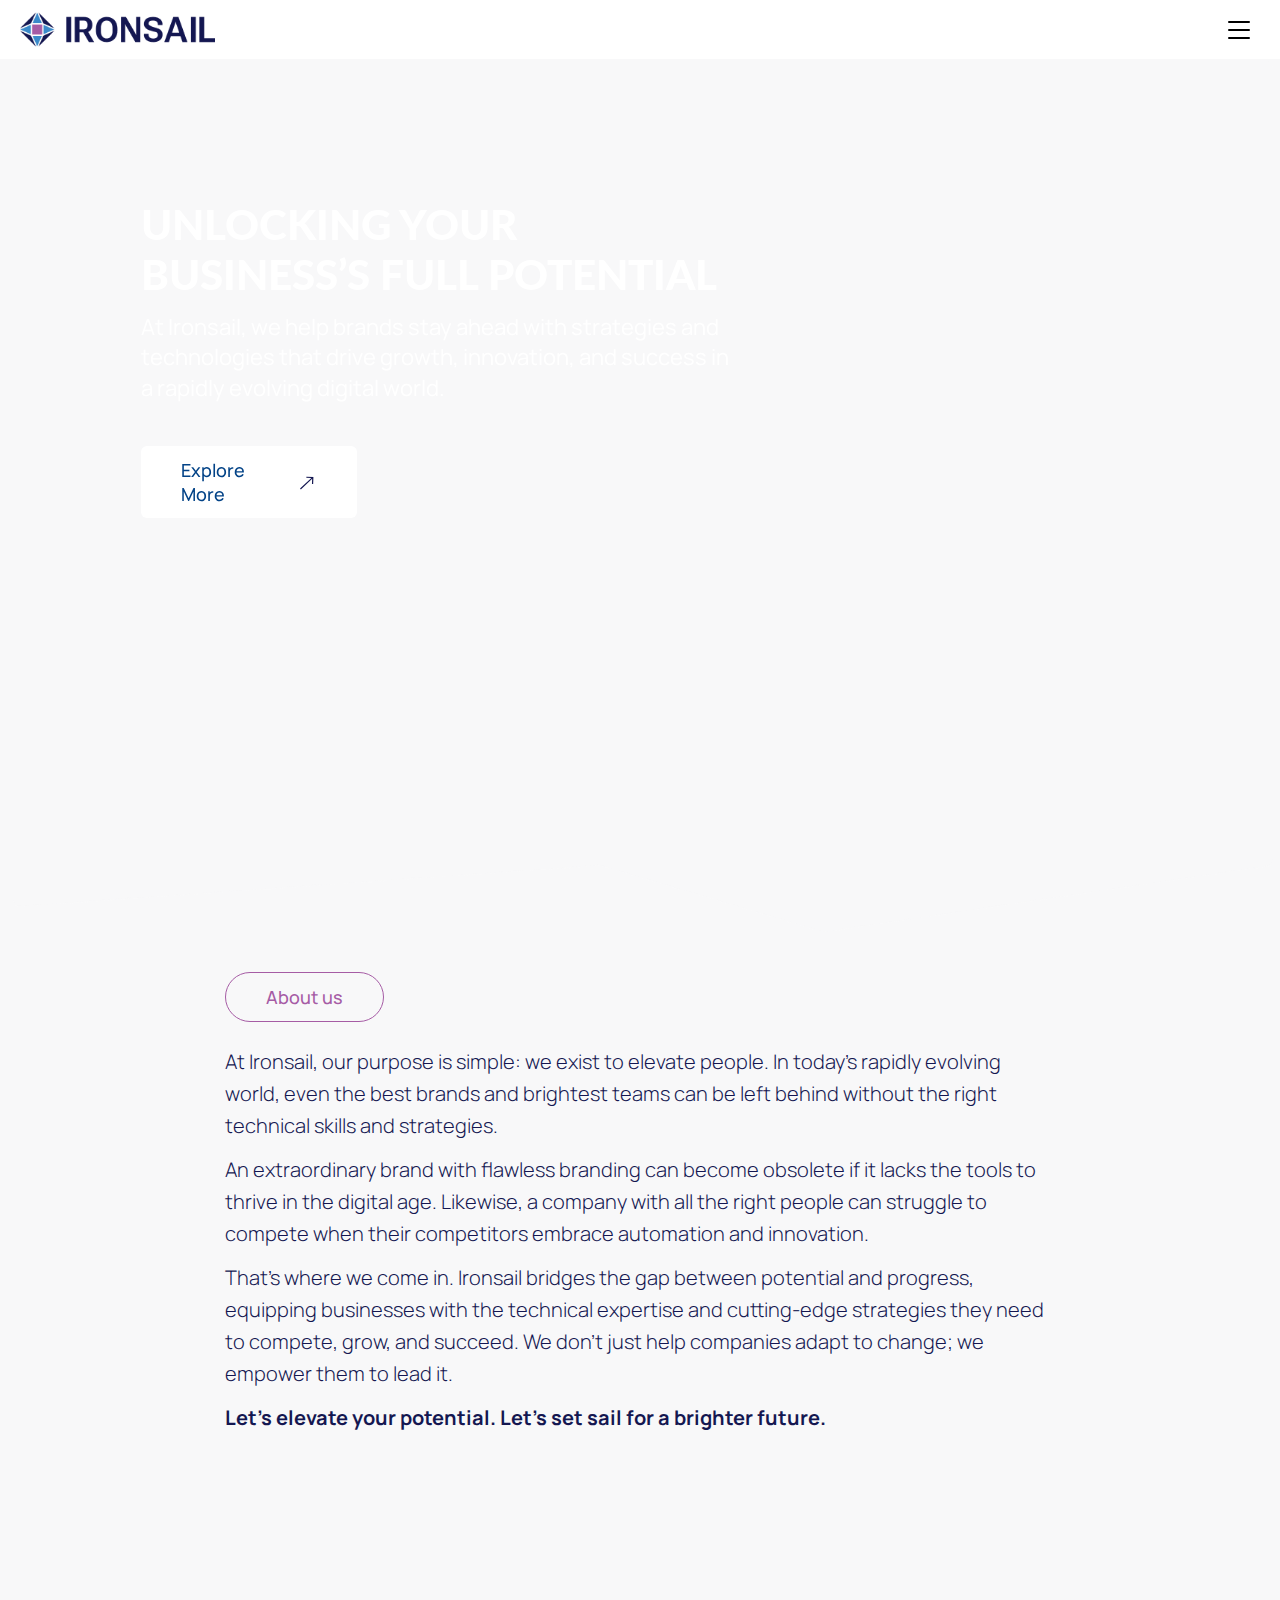
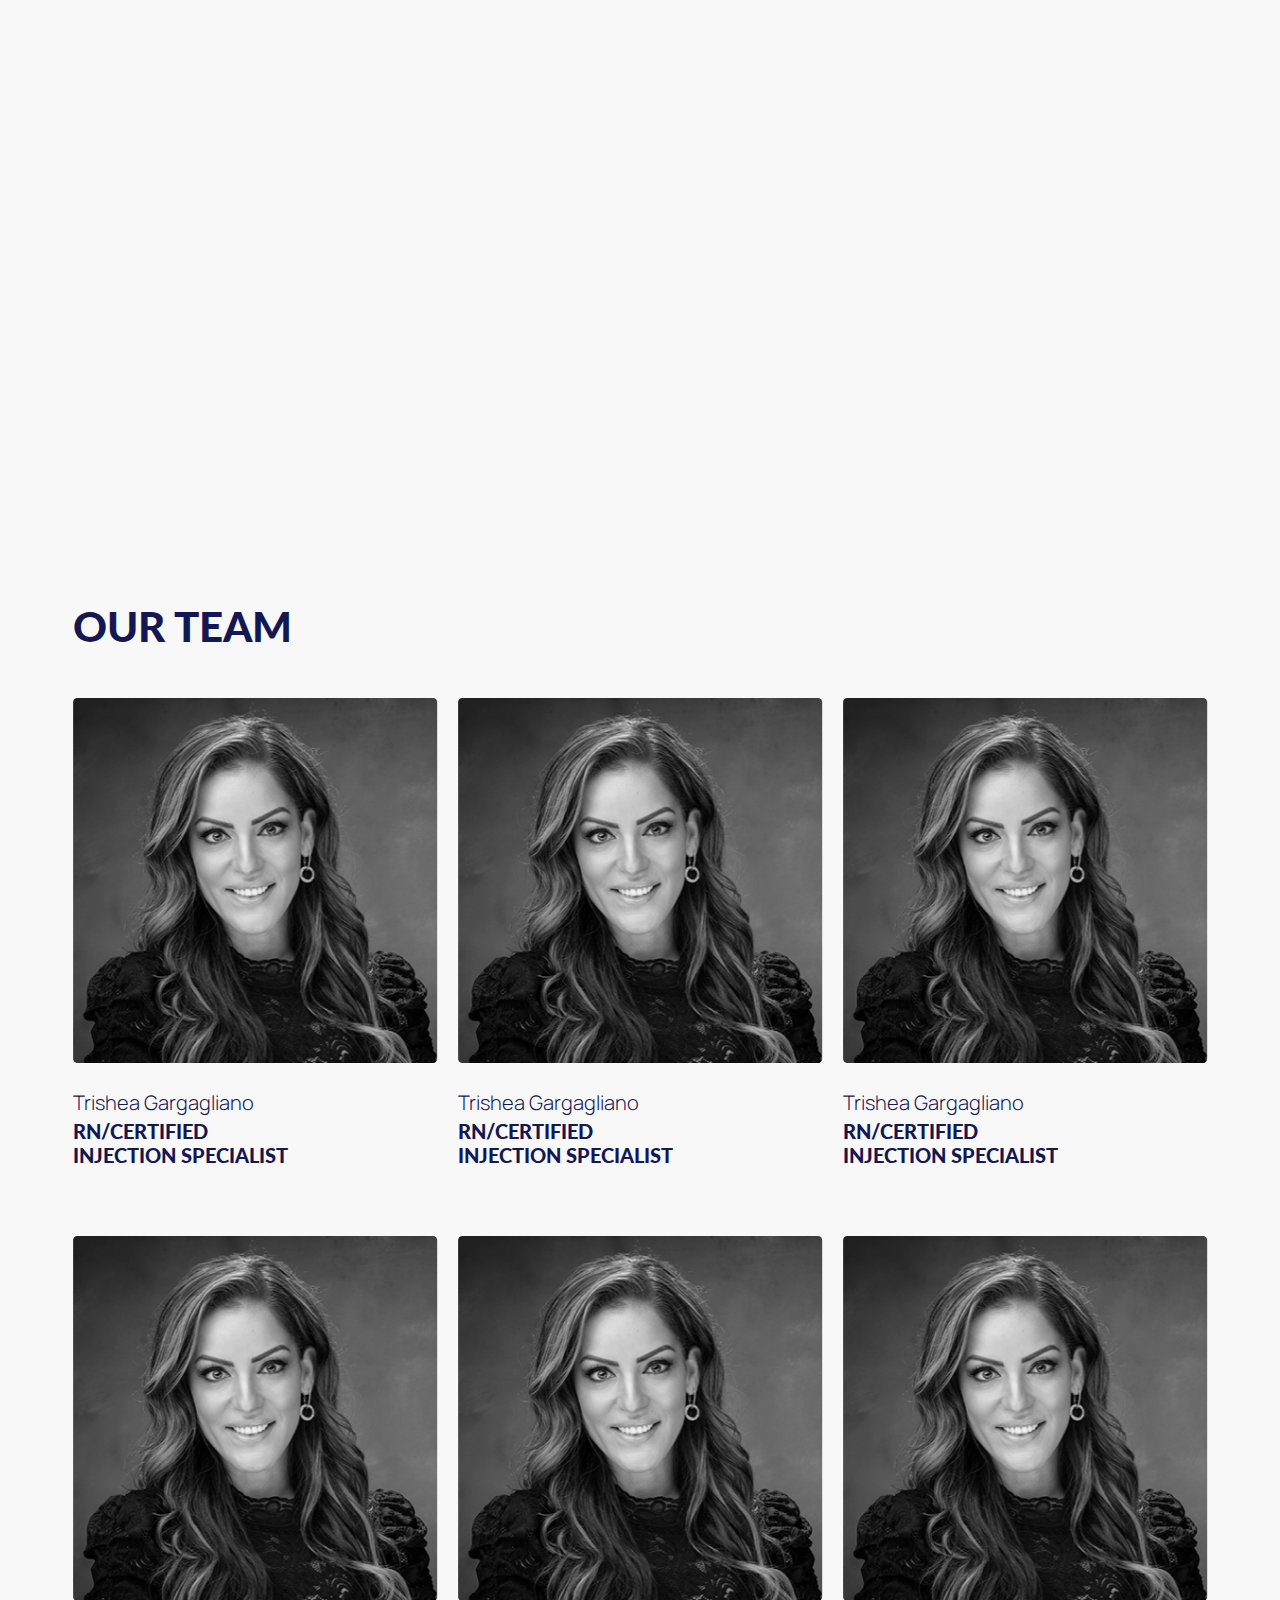
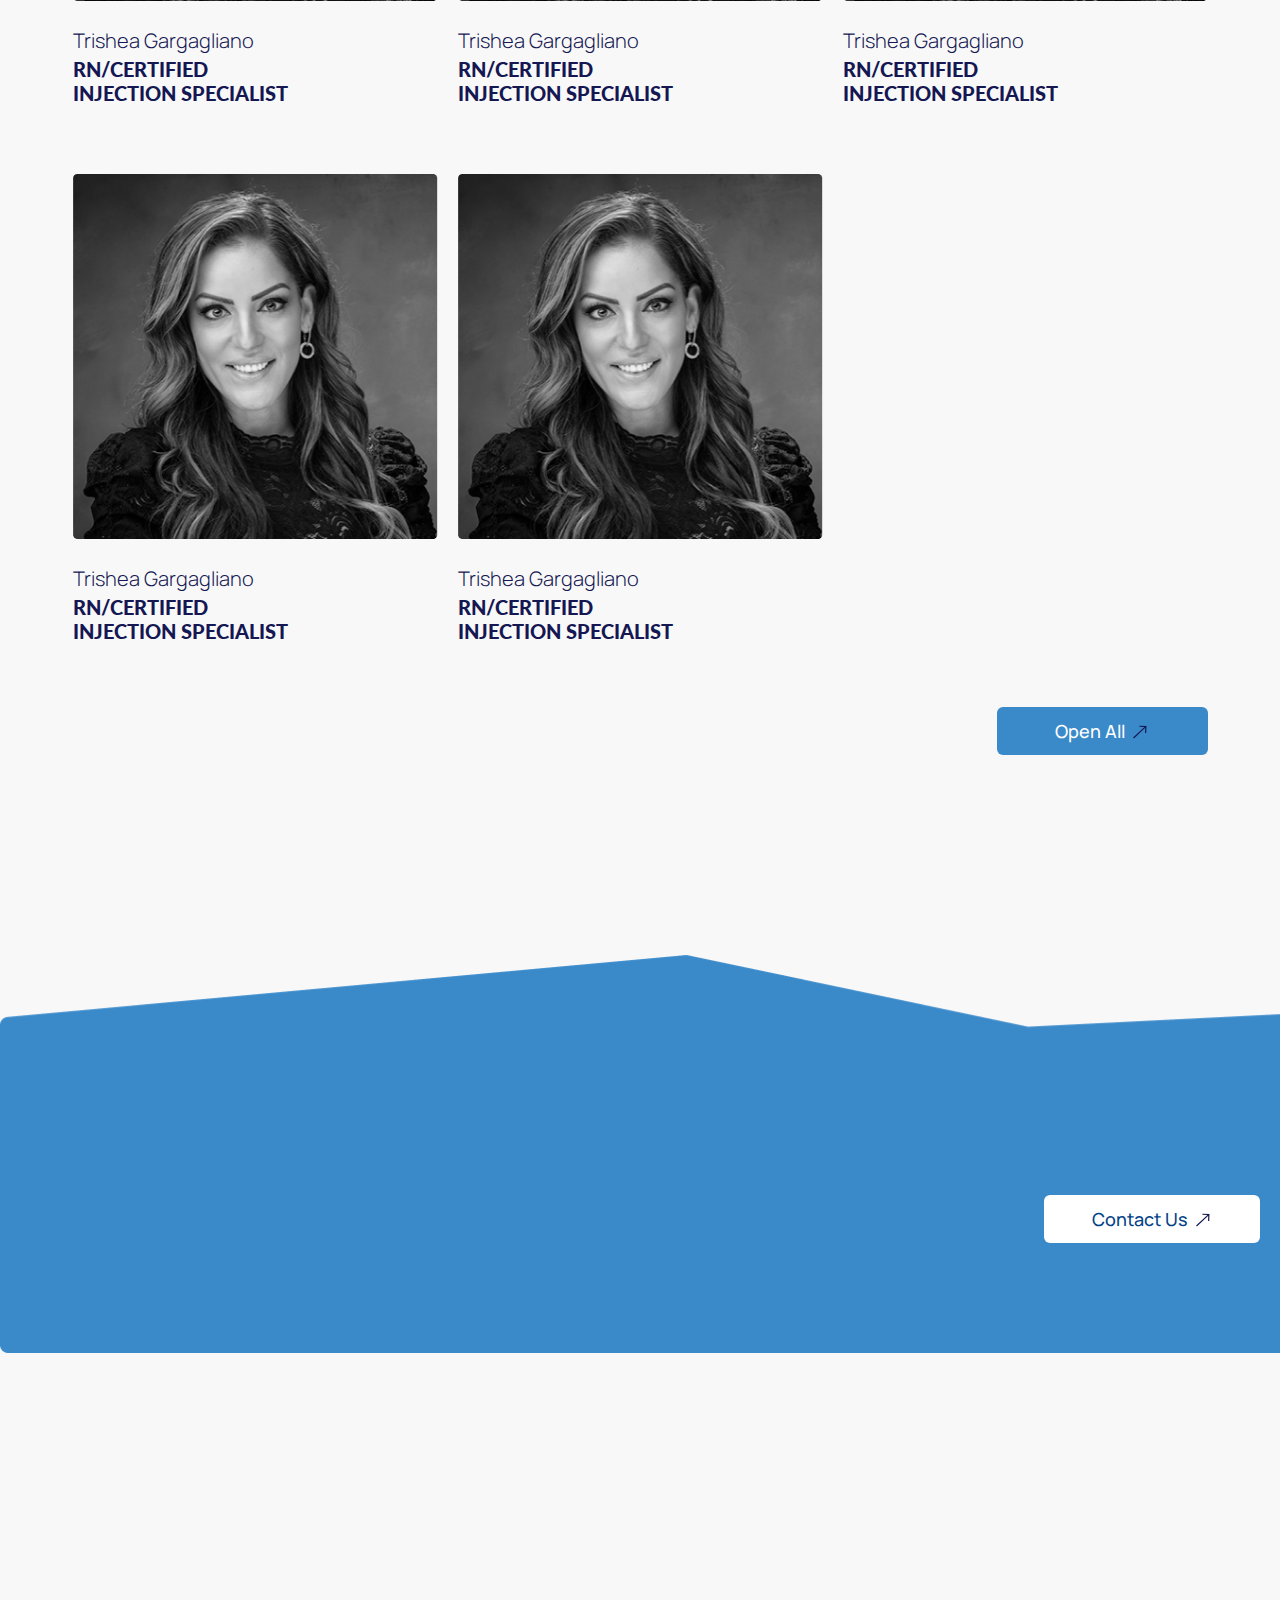
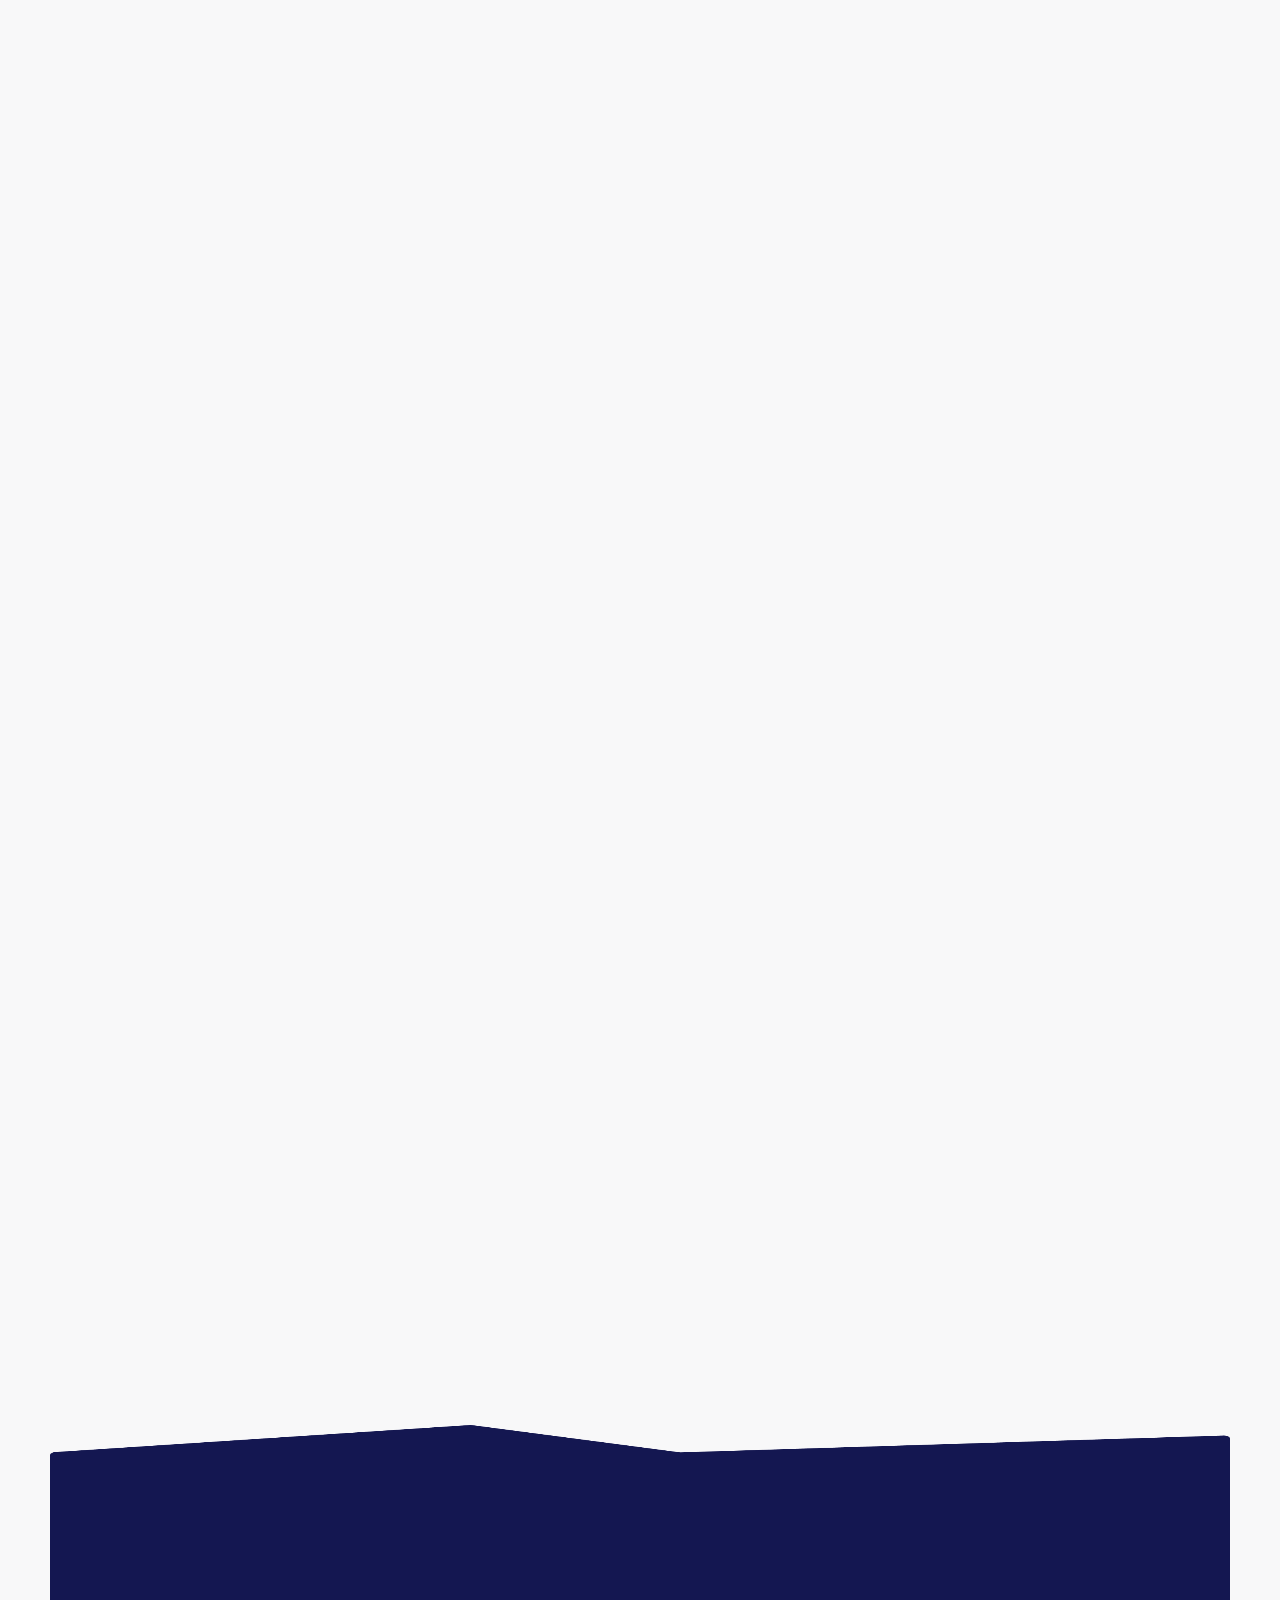
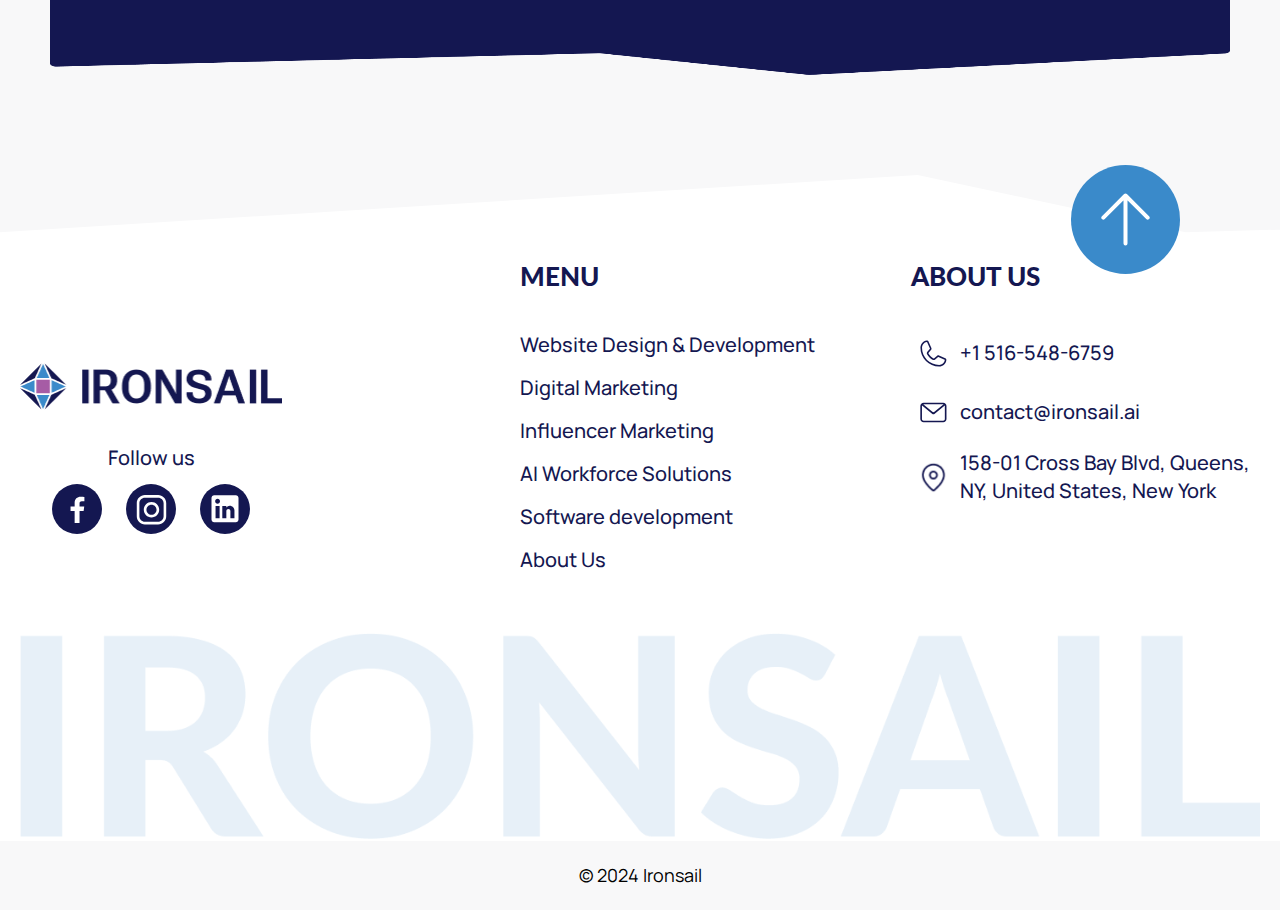
==== about-us/index.html @ 3cce4237 "add new page" ====
<!DOCTYPE html>
<html lang="en">

<head>
  <meta charset="UTF-8" />
  <meta name="viewport" content="width=device-width, initial-scale=1.0" />
  <link rel="icon" type="image/x-icon" href="../assets/img/global/favicon.png" />
  <link rel="apple-touch-icon" sizes="180x180" href="../assets/img/global/favicon.png" />
  <link rel="apple-touch-icon" sizes="152x152" href="../assets/img/global/favicon.png" />
  <link rel="apple-touch-icon" sizes="120x120" href="../assets/img/global/favicon.png" />
  <link rel="apple-touch-icon" sizes="76x76" href="../assets/img/global/favicon.png" />
  <link rel="apple-touch-icon" sizes="57x57" href="../assets/img/global/favicon.png" />
  <!-- fonts start -->
  <link rel="preconnect" href="https://fonts.googleapis.com" />
  <link rel="preconnect" href="https://fonts.gstatic.com" crossorigin />

  <link
    href="https://fonts.googleapis.com/css2?family=Lato:ital,wght@0,100;0,300;0,400;0,700;0,900;1,100;1,300;1,400;1,700;1,900&family=Manrope:wght@200..800&family=Oswald:wght@200..700&display=swap"
    rel="stylesheet" />
  <!-- fonts end -->
  <link rel="stylesheet" href="https://cdn.jsdelivr.net/npm/bootstrap@4.0.0/dist/css/bootstrap.min.css"
    integrity="sha384-Gn5384xqQ1aoWXA+058RXPxPg6fy4IWvTNh0E263XmFcJlSAwiGgFAW/dAiS6JXm" crossorigin="anonymous" />
  <link rel="stylesheet" href="https://cdn.jsdelivr.net/npm/swiper@11/swiper-bundle.min.css" />
  <link href="https://unpkg.com/aos@2.3.1/dist/aos.css" rel="stylesheet" />
  <title>Ironsail - About Us</title>
  <link rel="stylesheet" href="../css/base.css" />
  <link rel="stylesheet" href="css/au-index.css" />
</head>

<body>
  <header>
    <div class="header_wrapper mycontainer">
      <nav class="navbar">
        <a href="../index.html"><img src="../assets/img/global/logo.png" alt="logo"
            class="header_logo_tablet_mob" /></a>
        <div class="navbar-wrapper">
          <ul class="navbar_menu">
            <li>
              <a class="nav_elem" href="/">
                Services
                <svg xmlns="http://www.w3.org/2000/svg" width="24" height="24" viewBox="0 0 24 24" fill="none">
                  <path d="M7 10L12 15L17 10" stroke="#141751" stroke-linecap="round" stroke-linejoin="round" />
                </svg>
              </a>
            </li>
            <li>
              <a class="nav_elem" href="../about-us/">About Us</a>
            </li>
            <li>
              <a class="nav_elem" href="../contact-us/">Contact Us</a>
            </li>
          </ul>
          <div class="header_button_pair">
            <a class="main_button" type="button" href="#" data-toggle="modal" data-target="#exampleModal">
              <p>Get in Touch</p>
              <svg class="main_but_arrow" xmlns="http://www.w3.org/2000/svg" width="20" height="19" viewBox="0 0 20 19"
                fill="none">
                <g clip-path="url(#clip0_655_3457)">
                  <path
                    d="M16.586 11.5339L16.8456 4.10138L9.41312 3.84186L9.36952 5.0911L14.6695 5.27615L2.72834 16.4114L3.58083 17.3256L15.5219 6.19042L15.3368 11.4902L16.586 11.5339Z"
                    fill="#141751" />
                </g>
                <defs>
                  <clipPath id="clip0_655_3457">
                    <rect width="20" height="18" fill="white" transform="translate(0 0.5)" />
                  </clipPath>
                </defs>
              </svg>
            </a>
          </div>
        </div>
        <div class="burger">
          <div class="burger_space" id="burger">
            <span class="stick"></span>
            <span class="stick"></span>
            <span class="stick"></span>
          </div>
        </div>
      </nav>
      <div class="popup" id="popup">
        <div class="popup_textblock" id="popupSlide">
          <ul class="navbar_menu_mobile">
            <li>
              <a class="nav_elem_mobile" href="#" id="servicesMobileLink">
                Services
                <svg xmlns="http://www.w3.org/2000/svg" width="24" height="24" viewBox="0 0 24 24" fill="none">
                  <path d="M7 10L12 15L17 10" stroke="#141751" stroke-linecap="round" stroke-linejoin="round" />
                </svg>
              </a>
            </li>
            <ul class="services-dropdown-mobile">
              <li>
                <svg xmlns="http://www.w3.org/2000/svg" width="20" height="20" viewBox="0 0 20 20" fill="none">
                  <circle cx="10" cy="10" r="4.5" stroke="#141751" />
                </svg>
                <a href="../development/">Web Design & Development</a>
              </li>
              <li>
                <svg xmlns="http://www.w3.org/2000/svg" width="20" height="20" viewBox="0 0 20 20" fill="none">
                  <circle cx="10" cy="10" r="4.5" stroke="#141751" />
                </svg>
                <a href="../digital-marketing/">Digital Marketing</a>
              </li>
              <li>
                <svg xmlns="http://www.w3.org/2000/svg" width="20" height="20" viewBox="0 0 20 20" fill="none">
                  <circle cx="10" cy="10" r="4.5" stroke="#141751" />
                </svg>
                <a href="../influencer/">Influencer Marketing</a>
              </li>
              <li>
                <svg xmlns="http://www.w3.org/2000/svg" width="20" height="20" viewBox="0 0 20 20" fill="none">
                  <circle cx="10" cy="10" r="4.5" stroke="#141751" />
                </svg>
                <a href="../ai-solutions/">AI Workforce Solutions</a>
              </li>
              <li>
                <svg xmlns="http://www.w3.org/2000/svg" width="20" height="20" viewBox="0 0 20 20" fill="none">
                  <circle cx="10" cy="10" r="4.5" stroke="#141751" />
                </svg>
                <a href="../software-development/">Software Development</a>
              </li>
            </ul>
            <li>
              <a class="nav_elem_mobile" href="../about-us/">About Us</a>
            </li>
            <li>
              <a class="nav_elem_mobile" href="../contact-us/">Contact Us</a>
            </li>
            <div class="header_button_pair mobile_header_button_pair">
              <a class="main_button btn-mobile" href="#" data-toggle="modal" data-target="#exampleModal">
                <p>Get in Touch</p>
                <svg class="main_but_arrow" xmlns="http://www.w3.org/2000/svg" width="20" height="19"
                  viewBox="0 0 20 19" fill="none">
                  <g clip-path="url(#clip0_655_3457)">
                    <path
                      d="M16.586 11.5339L16.8456 4.10138L9.41312 3.84186L9.36952 5.0911L14.6695 5.27615L2.72834 16.4114L3.58083 17.3256L15.5219 6.19042L15.3368 11.4902L16.586 11.5339Z"
                      fill="#141751" />
                  </g>
                  <defs>
                    <clipPath id="clip0_655_3457">
                      <rect width="20" height="18" fill="white" transform="translate(0 0.5)" />
                    </clipPath>
                  </defs>
                </svg>
              </a>
            </div>
          </ul>
        </div>
      </div>
    </div>
  </header>
  <div class="modal fade" id="exampleModal" tabindex="-1" role="dialog" aria-labelledby="exampleModalLabel"
    aria-hidden="true">
    <div class="modal-dialog" role="document">
      <div class="modal-content">
        <div class="modal-header">
          <h5 class="modal-title" id="exampleModalLabel"></h5>
          <button type="button" class="close" data-dismiss="modal" aria-label="Close">
            <span aria-hidden="true">&times;</span>
          </button>
        </div>
        <div class="modal-body">
          <iframe id="JotFormIFrame-243053802326348" title="Main form - Ironsail" onload="window.parent.scrollTo(0,0)"
            allowtransparency="true" allow="geolocation; microphone; camera; fullscreen"
            src="https://form.jotform.com/243053802326348" frameborder="0"
            style="min-width: 100%; max-width: 100%; height: 539px; border: none" scrolling="no">
          </iframe>
          <script src="https://cdn.jotfor.ms/s/umd/latest/for-form-embed-handler.js"></script>
          <script>
            window.jotformEmbedHandler(
              "iframe[id='JotFormIFrame-243053802326348']",
              'https://form.jotform.com/',
            );
          </script>
        </div>
      </div>
    </div>
  </div>
  <section class="dig-main">
    <div class="dig-main_cover"></div>
    <div class="dig-main_cover-mob"></div>
    <video class="dig_video" src="assets/img/main/dm-bg.mp4" autoplay muted playsinline loop></video>
    <div class="dig-main_wrapper" data-aos="fade-down">
      <h1 class="main_title dig-main_title">Unlocking Your Business’s Full Potential</h1>
      <p class="dig-main_subtitle">
        At Ironsail, we help brands stay ahead with strategies and technologies that drive growth, innovation, and
        success in a rapidly evolving digital world.
      </p>
      <a class="main_button white_button dig-main_button" href="#values" style="text-decoration: none"
        data-bs-toggle="modal" data-bs-target="#exampleModal">
        <p>Explore More</p>
        <svg class="main_but_arrow" xmlns="http://www.w3.org/2000/svg" width="20" height="19" viewBox="0 0 20 19"
          fill="none">
          <g clip-path="url(#clip0_655_3457)">
            <path
              d="M16.586 11.5339L16.8456 4.10138L9.41312 3.84186L9.36952 5.0911L14.6695 5.27615L2.72834 16.4114L3.58083 17.3256L15.5219 6.19042L15.3368 11.4902L16.586 11.5339Z"
              fill="#141751" />
          </g>
          <defs>
            <clipPath id="clip0_655_3457">
              <rect width="20" height="18" fill="white" transform="translate(0 0.5)" />
            </clipPath>
          </defs>
        </svg>
      </a>
    </div>
  </section>
  <section class="as-meet" id="about-us">
    <div class="revenue_menu">
      <a href="#about-us">About Us</a>
      <a href="#team">Our Team</a>
      <a href="#values">Our Values</a>
      <a href="#contact-us">Contact Us</a>
    </div>
    <div class="as-meet__about-us">
      <div class="as-meet_image-container">
        <img src="assets/img/as-meet/image-main.png" alt="about us" class="as-meet_image" data-aos="fade-right" />
      </div>
      <div class="as-meet_text-container">
        <div class="as-meet_text-container-btn">About us</div>
        <p class="as-meet_text">
          At Ironsail, our purpose is simple: we exist to elevate people. In today’s rapidly evolving world, even the
          best brands and brightest teams can be left behind without the right technical skills and strategies.
        </p>
        <p class="as-meet_text">
          An extraordinary brand with flawless branding can become obsolete if it lacks the tools to thrive in the
          digital age. Likewise, a company with all the right people can struggle to compete when their competitors
          embrace automation and innovation.
        </p>
        <p class="as-meet_text">
          That’s where we come in. Ironsail bridges the gap between potential and progress, equipping businesses with
          the technical expertise and cutting-edge strategies they need to compete, grow, and succeed. We don’t just
          help companies adapt to change; we empower them to lead it.
        </p>
        <p class="as-meet_text as-meet_text-last">
          Let’s elevate your potential. Let’s set sail for a brighter future.
        </p>
      </div>
    </div>
  </section>
  <section class="dig-team" id="team">
    <div class="dig-team_title_mobile">
      <h2 class="dig-team_title_text">Our Team</h2>
    </div>
    <div class="dig-team_wrapper">
      <div class="dig-team_title">
        <h2 class="dig-team_title_text">Our Team</h2>
      </div>
      <div class="dig-team_card">
        <img src="assets/img/team/team-img.png" alt="team" class="dig-team_card_image" />
        <p class="dig-team_card_name">Trishea Gargagliano
        </p>
        <p class="dig-team_card_position">RN/Certified Injection Specialist
        </p>
      </div>
      <div class="dig-team_card">
        <img src="assets/img/team/team-img.png" alt="team" class="dig-team_card_image" />
        <p class="dig-team_card_name">Trishea Gargagliano
        </p>
        <p class="dig-team_card_position">RN/Certified Injection Specialist
        </p>
      </div>
      <div class="dig-team_card">
        <img src="assets/img/team/team-img.png" alt="team" class="dig-team_card_image" />
        <p class="dig-team_card_name">Trishea Gargagliano
        </p>
        <p class="dig-team_card_position">RN/Certified Injection Specialist
        </p>
      </div>
      <div class="dig-team_card">
        <img src="assets/img/team/team-img.png" alt="team" class="dig-team_card_image" />
        <p class="dig-team_card_name">Trishea Gargagliano
        </p>
        <p class="dig-team_card_position">RN/Certified Injection Specialist
        </p>
      </div>
      <div class="dig-team_card">
        <img src="assets/img/team/team-img.png" alt="team" class="dig-team_card_image" />
        <p class="dig-team_card_name">Trishea Gargagliano
        </p>
        <p class="dig-team_card_position">RN/Certified Injection Specialist
        </p>
      </div>
      <div class="dig-team_card">
        <img src="assets/img/team/team-img.png" alt="team" class="dig-team_card_image" />
        <p class="dig-team_card_name">Trishea Gargagliano
        </p>
        <p class="dig-team_card_position">RN/Certified Injection Specialist
        </p>
      </div>
      <div class="dig-team_card">
        <img src="assets/img/team/team-img.png" alt="team" class="dig-team_card_image" />
        <p class="dig-team_card_name">Trishea Gargagliano
        </p>
        <p class="dig-team_card_position">RN/Certified Injection Specialist
        </p>
      </div>
      <div class="dig-team_card">
        <img src="assets/img/team/team-img.png" alt="team" class="dig-team_card_image" />
        <p class="dig-team_card_name">Trishea Gargagliano
        </p>
        <p class="dig-team_card_position">RN/Certified Injection Specialist
        </p>
      </div>
      <a class="main_button dig-team-btn" type="button" href="#" data-toggle="modal" data-target="#exampleModal">
        <p>Open All</p>
        <svg class="main_but_arrow" xmlns="http://www.w3.org/2000/svg" width="20" height="19" viewBox="0 0 20 19"
          fill="none">
          <g clip-path="url(#clip0_655_3457)">
            <path
              d="M16.586 11.5339L16.8456 4.10138L9.41312 3.84186L9.36952 5.0911L14.6695 5.27615L2.72834 16.4114L3.58083 17.3256L15.5219 6.19042L15.3368 11.4902L16.586 11.5339Z"
              fill="#141751" />
          </g>
          <defs>
            <clipPath id="clip0_655_3457">
              <rect width="20" height="18" fill="white" transform="translate(0 0.5)" />
            </clipPath>
          </defs>
        </svg>
      </a>
    </div>
  </section>
  <section class="as-cta">
    <div class="as-cta-wrapper">
      <div class="as-cta-texts" data-aos="fade-down">
        <p class="as-cta-texts_title">Support You Can Trust</p>
        <p class="as-cta-texts_text">
          At Ironsail, open communication and dependable support are our priorities. Whether you
          have questions, feedback, or want to discuss how we can drive your business's success,
          we're here for you - every step of the way.
        </p>
      </div>

      <a class="main_button white_button as-cta-button" href="#" data-toggle="modal" data-target="#exampleModal">
        <p>Contact Us</p>
        <svg class="main_but_arrow" xmlns="http://www.w3.org/2000/svg" width="20" height="19" viewBox="0 0 20 19"
          fill="none">
          <g clip-path="url(#clip0_655_3457)">
            <path
              d="M16.586 11.5339L16.8456 4.10138L9.41312 3.84186L9.36952 5.0911L14.6695 5.27615L2.72834 16.4114L3.58083 17.3256L15.5219 6.19042L15.3368 11.4902L16.586 11.5339Z"
              fill="#141751" />
          </g>
          <defs>
            <clipPath id="clip0_655_3457">
              <rect width="20" height="18" fill="white" transform="translate(0 0.5)" />
            </clipPath>
          </defs>
        </svg>
      </a>
    </div>
  </section>
  <section class="as-value" id="values">
    <div class="as-value_wrapper">
      <img src="assets/img/values/left-text.png" alt="left banner" class="our-value-img-left" data-aos="fade-right" />
      <img src="assets/img/values/top-text.png" alt="top banner" class="top-mobile-text-img" data-aos="fade-down" />
      <div class="as-value-content">
        <div class="as-value-content_items_two" data-aos="fade-down">
          <div class="as-value-item-column">
            <div class="as-value-item-icon-title_wrapper">
              <svg class="as-value-item-icon" xmlns="http://www.w3.org/2000/svg" width="20" height="20"
                viewBox="0 0 20 20" fill="none">
                <circle cx="10" cy="10" r="9" stroke="#141751" stroke-width="2" />
              </svg>
              <p class="as-value-item-title">Human Touch</p>
            </div>
            <p class="as-value-item-text">
              Experience a personalized approach where real experts guide you at every step. We
              prioritize human connection, ensuring your business receives the care and attention
              it deserves.
            </p>
            <div class="as-value-item-image-column vv1"></div>
          </div>
          <div class="as-value-item-row">
            <div class="as-value-item-row-content">
              <div class="as-value-item-icon-title_wrapper">
                <svg class="as-value-item-icon" xmlns="http://www.w3.org/2000/svg" width="20" height="20"
                  viewBox="0 0 20 20" fill="none">
                  <circle cx="10" cy="10" r="9" stroke="#141751" stroke-width="2" />
                </svg>
                <p class="as-value-item-title">Integrated<br />Solutions</p>
              </div>
              <p class="as-value-item-text">
                Access a full suite of services—marketing, software development, and AI—all in one
                place. Our holistic approach drives growth and efficiency by seamlessly aligning
                every aspect of your digital strategy.
              </p>
            </div>
            <div class="as-value-item-image-row vv2"></div>
          </div>
        </div>
        <div class="as-value-content_items_two" data-aos="fade-down">
          <div class="as-value-item-row">
            <div class="as-value-item-row-content">
              <div class="as-value-item-icon-title_wrapper">
                <svg class="as-value-item-icon" xmlns="http://www.w3.org/2000/svg" width="20" height="20"
                  viewBox="0 0 20 20" fill="none">
                  <circle cx="10" cy="10" r="9" stroke="#141751" stroke-width="2" />
                </svg>
                <p class="as-value-item-title">Simplified<br />Communication</p>
              </div>
              <p class="as-value-item-text">
                Enjoy streamlined communication with a single point of contact for all your needs,
                eliminating confusion and keeping your projects on track for faster results.
              </p>
            </div>
            <div class="as-value-item-image-row vv3"></div>
          </div>
          <div class="as-value-item-column">
            <div class="as-value-item-icon-title_wrapper">
              <svg class="as-value-item-icon" xmlns="http://www.w3.org/2000/svg" width="20" height="20"
                viewBox="0 0 20 20" fill="none">
                <circle cx="10" cy="10" r="9" stroke="#141751" stroke-width="2" />
              </svg>
              <p class="as-value-item-title">Time Efficiency</p>
            </div>
            <p class="as-value-item-text">
              Achieve more with our efficient processes designed to save you time and resources,
              allowing you to focus on what matters most—growing your business.
            </p>
            <div class="as-value-item-image-column vv4"></div>
          </div>
        </div>
      </div>
    </div>
  </section>
  <section class="dm-form" id="get-started">
    <div class="dm-form_wrapper">
      <script type="text/javascript" src="https://form.jotform.com/jsform/243053802326348"></script>
    </div>
  </section>
  <footer>
    <div class="footer_wrapper">
      <a href="#" class="footer-go-up">
        <svg class="footer-go-up-icon" xmlns="http://www.w3.org/2000/svg" width="109" height="109" viewBox="0 0 109 109"
          fill="none">
          <rect width="109" height="109" rx="54.5" fill="#3A8ACA" />
          <path d="M32.3477 52.654L54.5 30.5016L76.6524 52.654M54.5 33.5783V78.4984" stroke="white" stroke-width="4"
            stroke-linecap="round" stroke-linejoin="round" />
        </svg>
      </a>
      <div class="footer_content">
        <div class="footer-logo-links_wrapper">
          <a href="/">
            <img src="../assets/img/global/logo.png" alt="logo" class="footer-logo" />
          </a>
          <p class="footer_text">Follow us</p>
          <div class="footer-icons_wrapper">
            <a class="footer_icon" href="https://www.facebook.com/ironsailsolutions/">
              <svg xmlns="http://www.w3.org/2000/svg" width="37" height="37" viewBox="0 0 37 37" fill="none">
                <path fill-rule="evenodd" clip-rule="evenodd"
                  d="M20.5392 32.0088V20.067H24.6242L25.2371 15.4116H20.5392V12.4399C20.5392 11.0925 20.9191 10.1742 22.8913 10.1742L25.4025 10.1732V6.00929C24.9682 5.95394 23.4775 5.82703 21.7424 5.82703C18.1193 5.82703 15.6389 7.99615 15.6389 11.9788V15.4116H11.5415V20.067H15.6389V32.0088H20.5392Z"
                  fill="white" />
                <mask id="mask0_639_4927" style="mask-type: luminance" maskUnits="userSpaceOnUse" x="11" y="5"
                  width="15" height="28">
                  <path fill-rule="evenodd" clip-rule="evenodd"
                    d="M20.5392 32.0088V20.067H24.6242L25.2371 15.4116H20.5392V12.4399C20.5392 11.0925 20.9191 10.1742 22.8913 10.1742L25.4025 10.1732V6.00929C24.9682 5.95394 23.4775 5.82703 21.7424 5.82703C18.1193 5.82703 15.6389 7.99615 15.6389 11.9788V15.4116H11.5415V20.067H15.6389V32.0088H20.5392Z"
                    fill="white" />
                </mask>
                <g mask="url(#mask0_639_4927)"></g>
              </svg>
            </a>

            <a class="footer_icon" href="https://www.instagram.com/ironsail/">
              <svg xmlns="http://www.w3.org/2000/svg" width="37" height="37" viewBox="0 0 37 37" fill="none">
                <path fill-rule="evenodd" clip-rule="evenodd"
                  d="M11.9007 4.0166H25.0984C29.5807 4.0166 33.2272 7.6631 33.227 12.145V25.3428C33.227 29.8247 29.5807 33.4711 25.0984 33.4711H11.9007C7.41878 33.4711 3.77246 29.8248 3.77246 25.3428V12.145C3.77246 7.6631 7.41878 4.0166 11.9007 4.0166ZM25.0986 30.8578C28.1397 30.8578 30.6138 28.3838 30.6138 25.3428H30.6137V12.145C30.6137 9.1041 28.1395 6.62995 25.0984 6.62995H11.9007C8.85978 6.62995 6.38581 9.1041 6.38581 12.145V25.3428C6.38581 28.3838 8.85978 30.858 11.9007 30.8578H25.0986ZM10.7852 18.7438C10.7852 14.4899 14.2457 11.0293 18.4994 11.0293C22.7532 11.0293 26.2137 14.4899 26.2137 18.7438C26.2137 22.9974 22.7532 26.4579 18.4994 26.4579C14.2457 26.4579 10.7852 22.9974 10.7852 18.7438ZM13.4417 18.7439C13.4417 21.5328 15.7109 23.8017 18.4997 23.8017C21.2886 23.8017 23.5578 21.5328 23.5578 18.7439C23.5578 15.9547 21.2888 13.6857 18.4997 13.6857C15.7107 13.6857 13.4417 15.9547 13.4417 18.7439Z"
                  fill="white" />
                <mask id="mask0_639_4932" style="mask-type: luminance" maskUnits="userSpaceOnUse" x="3" y="4" width="31"
                  height="30">
                  <path fill-rule="evenodd" clip-rule="evenodd"
                    d="M11.9007 4.0166H25.0984C29.5807 4.0166 33.2272 7.6631 33.227 12.145V25.3428C33.227 29.8247 29.5807 33.4711 25.0984 33.4711H11.9007C7.41878 33.4711 3.77246 29.8248 3.77246 25.3428V12.145C3.77246 7.6631 7.41878 4.0166 11.9007 4.0166ZM25.0986 30.8578C28.1397 30.8578 30.6138 28.3838 30.6138 25.3428H30.6137V12.145C30.6137 9.1041 28.1395 6.62995 25.0984 6.62995H11.9007C8.85978 6.62995 6.38581 9.1041 6.38581 12.145V25.3428C6.38581 28.3838 8.85978 30.858 11.9007 30.8578H25.0986ZM10.7852 18.7438C10.7852 14.4899 14.2457 11.0293 18.4994 11.0293C22.7532 11.0293 26.2137 14.4899 26.2137 18.7438C26.2137 22.9974 22.7532 26.4579 18.4994 26.4579C14.2457 26.4579 10.7852 22.9974 10.7852 18.7438ZM13.4417 18.7439C13.4417 21.5328 15.7109 23.8017 18.4997 23.8017C21.2886 23.8017 23.5578 21.5328 23.5578 18.7439C23.5578 15.9547 21.2888 13.6857 18.4997 13.6857C15.7107 13.6857 13.4417 15.9547 13.4417 18.7439Z"
                    fill="white" />
                </mask>
                <g mask="url(#mask0_639_4932)"></g>
              </svg>
            </a>

            <a class="footer_icon" href="https://www.linkedin.com/company/ironsail/">
              <svg xmlns="http://www.w3.org/2000/svg" width="28" height="28" viewBox="0 0 28 28" fill="none">
                <path
                  d="M24.8 0.181641H3.2C1.715 0.181641 0.5 1.39664 0.5 2.88164V24.4816C0.5 25.9666 1.715 27.1816 3.2 27.1816H24.8C26.285 27.1816 27.5 25.9666 27.5 24.4816V2.88164C27.5 1.39664 26.285 0.181641 24.8 0.181641ZM8.6 23.1316H4.55V10.9816H8.6V23.1316ZM6.575 8.68664C5.225 8.68664 4.145 7.60664 4.145 6.25664C4.145 4.90664 5.225 3.82664 6.575 3.82664C7.925 3.82664 9.005 4.90664 9.005 6.25664C9.005 7.60664 7.925 8.68664 6.575 8.68664ZM23.45 23.1316H19.4V15.9766C19.4 14.8967 18.455 13.9516 17.375 13.9516C16.295 13.9516 15.35 14.8967 15.35 15.9766V23.1316H11.3V10.9816H15.35V12.6016C16.025 11.5216 17.51 10.7116 18.725 10.7116C21.29 10.7116 23.45 12.8716 23.45 15.4366V23.1316Z"
                  fill="white" />
              </svg>
            </a>
          </div>
        </div>
        <div class="footer_menus_wrapper">
          <div class="footer_menu_links_wrapper">
            <p class="footer_menu_name">MENU</p>
            <div class="footer_menu_links">
              <a href="../development" class="footer_menu_item_link">Website Design & Development</a>
              <a href="../digital-marketing" class="footer_menu_item_link">Digital Marketing</a>
              <a href="../influencer/" class="footer_menu_item_link">Influencer Marketing</a>
              <a href="../ai-solutions" class="footer_menu_item_link">AI Workforce Solutions</a>
              <a href="../software-development/" class="footer_menu_item_link">Software development</a>
              <a href="../about-us/" class="footer_menu_item_link">About Us</a>
            </div>
          </div>
          <div class="footer_menu_ctas">
            <p class="footer_menu_name">ABOUT US</p>

            <div class="footer_menu_links">
              <a href="tel:+15165486759" class="icon_ph_wrap">
                <img src="../assets/img/footer/ph.svg" alt="phone" class="footer_cta_icon" />
                <p class="footer_cta_text">+1 516-548-6759</p>
              </a>
              <a href="tel:+15165486759" class="icon_ph_wrap">
                <img src="../assets/img/footer/mail.svg" alt="mail" class="footer_cta_icon" />
                <p class="footer_cta_text">contact@ironsail.ai</p>
              </a>
              <a href="tel:+15165486759" class="icon_ph_wrap">
                <img src="../assets/img/footer/location.png" alt="location" class="footer_cta_icon" />
                <p class="footer_cta_text">
                  158-01 Cross Bay Blvd, Queens, NY, United States, New York
                </p>
              </a>
            </div>
          </div>
        </div>
      </div>
      <img src="../assets/img/footer/Ironsail.png" alt="ironsail" class="ironsail-tag" />
    </div>
    <div class="foot_copy">© 2024 Ironsail</div>
  </footer>
  <script src="https://code.jquery.com/jquery-3.2.1.slim.min.js"
    integrity="sha384-KJ3o2DKtIkvYIK3UENzmM7KCkRr/rE9/Qpg6aAZGJwFDMVNA/GpGFF93hXpG5KkN"
    crossorigin="anonymous"></script>
  <script src="https://cdn.jsdelivr.net/npm/popper.js@1.12.9/dist/umd/popper.min.js"
    integrity="sha384-ApNbgh9B+Y1QKtv3Rn7W3mgPxhU9K/ScQsAP7hUibX39j7fakFPskvXusvfa0b4Q"
    crossorigin="anonymous"></script>
  <script src="https://cdn.jsdelivr.net/npm/bootstrap@4.0.0/dist/js/bootstrap.min.js"
    integrity="sha384-JZR6Spejh4U02d8jOt6vLEHfe/JQGiRRSQQxSfFWpi1MquVdAyjUar5+76PVCmYl"
    crossorigin="anonymous"></script>
  <script src="../js/script.js"></script>
  <script src="./js/as-js.js"></script>
  <script src="https://cdn.jsdelivr.net/npm/swiper@11/swiper-bundle.min.js"></script>
  <script src="https://unpkg.com/aos@2.3.1/dist/aos.js"></script>
  <script>
    AOS.init();
  </script>
</body>

</html>
---- css/base.css ----
@import url(common.css);
@import url(header.css);
@import url(footer.css);
---- about-us/css/au-index.css ----
@import url(dig-main.css);
@import url(as-meet.css);
@import url(as-cta.css);
@import url(as-values.css);
@import url(dig-form.css);
@import url(dig-team.css);
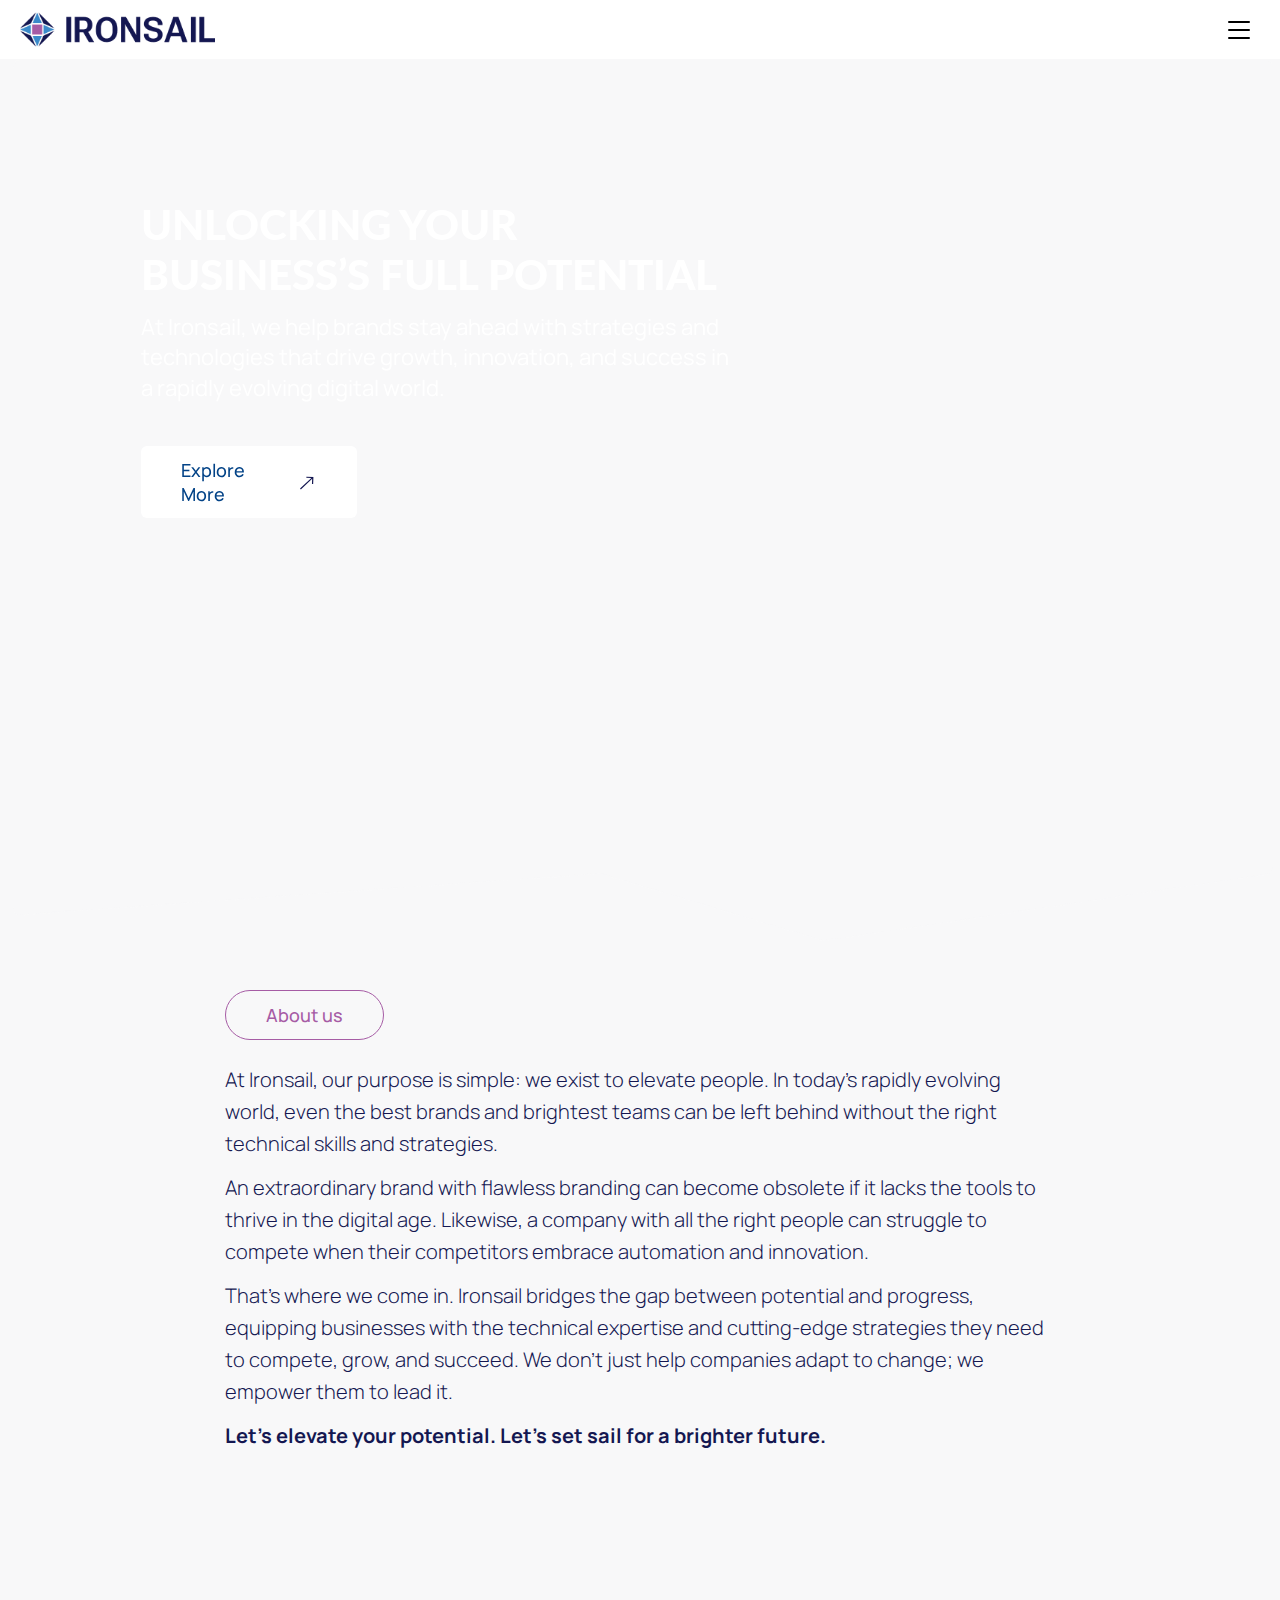
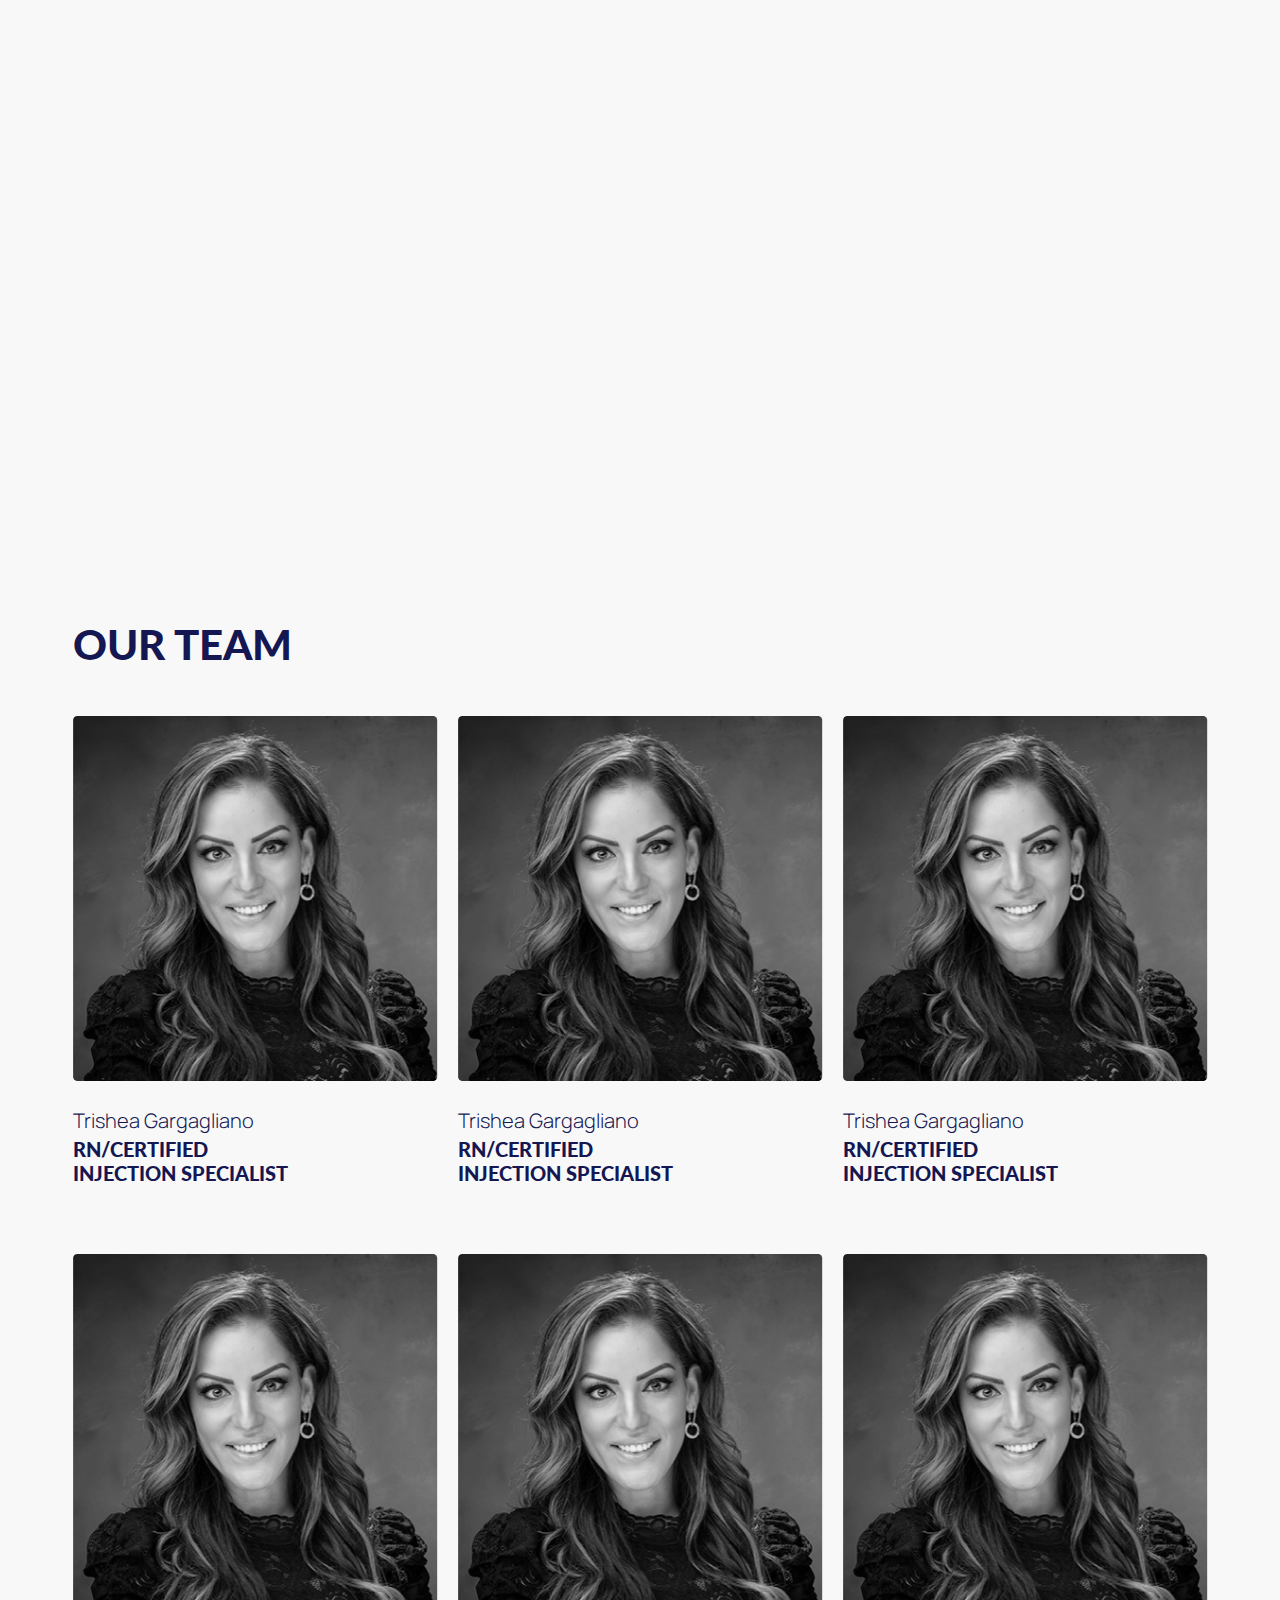
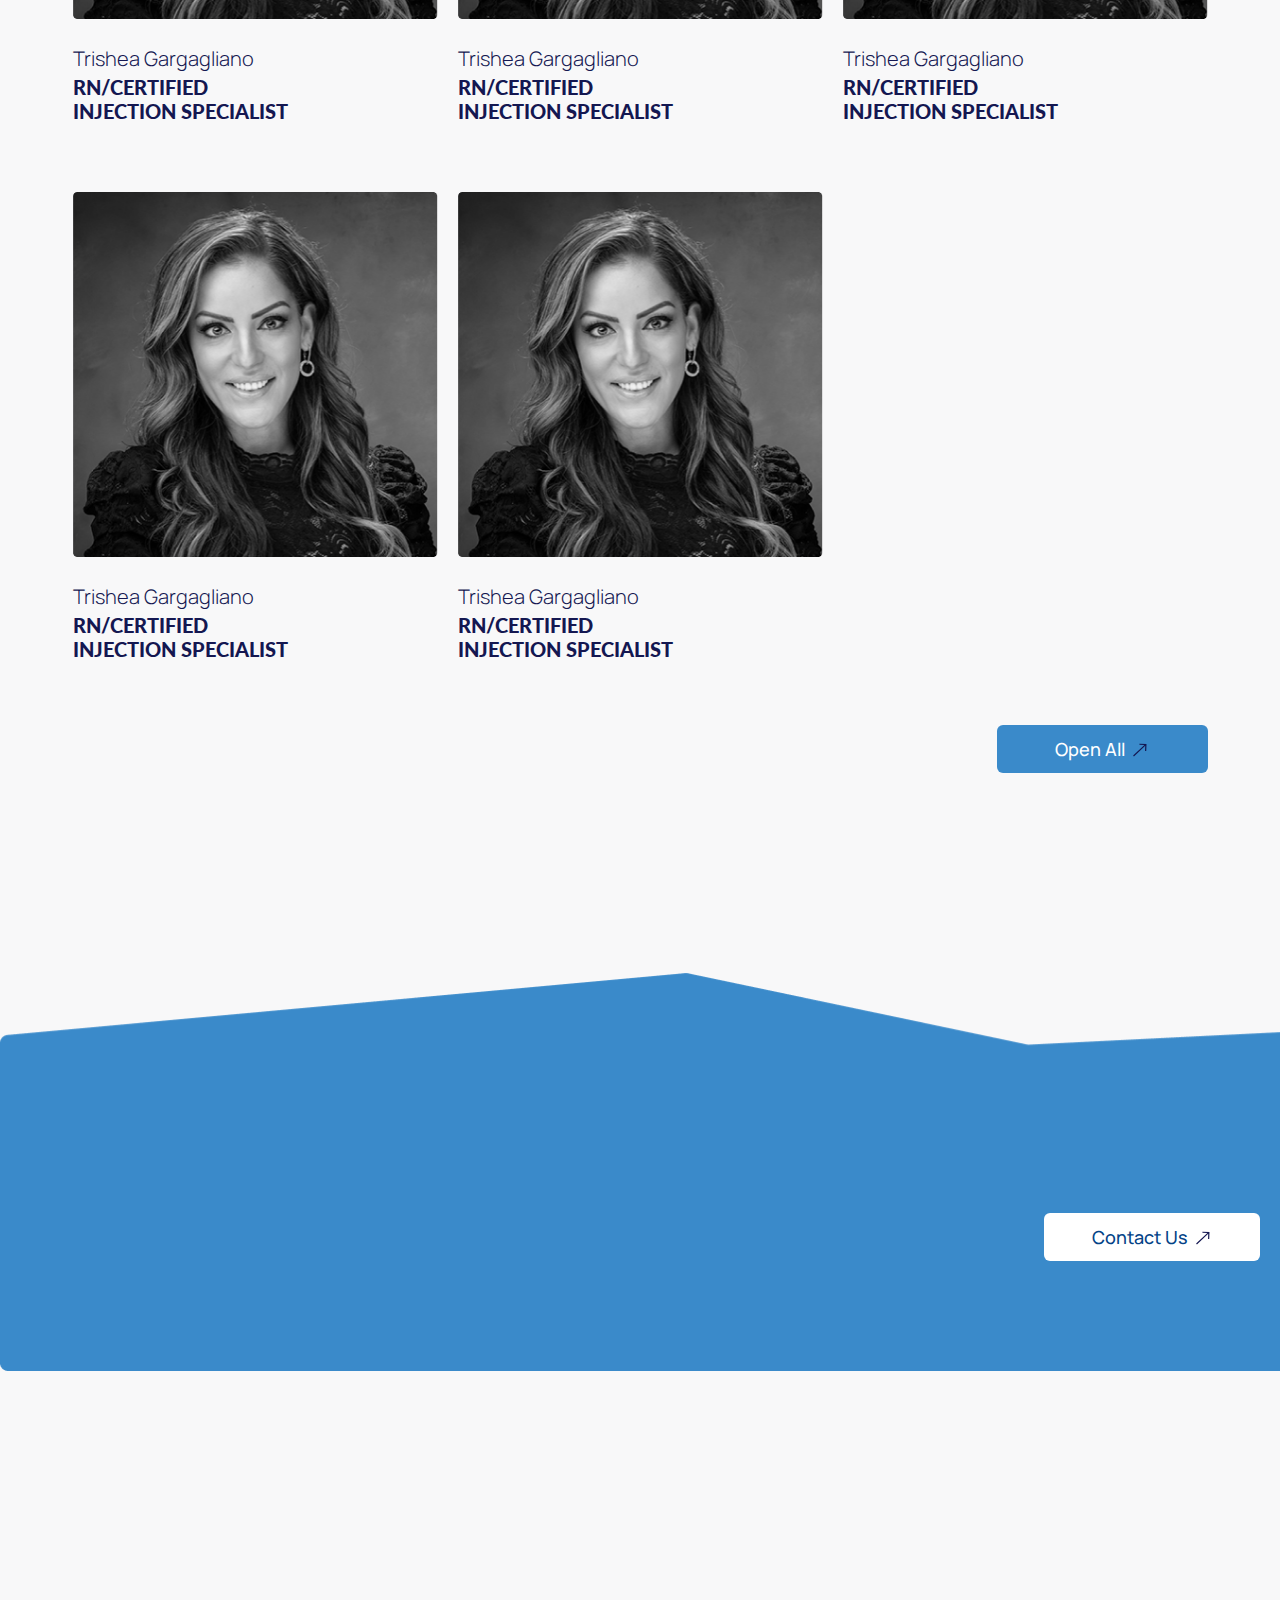
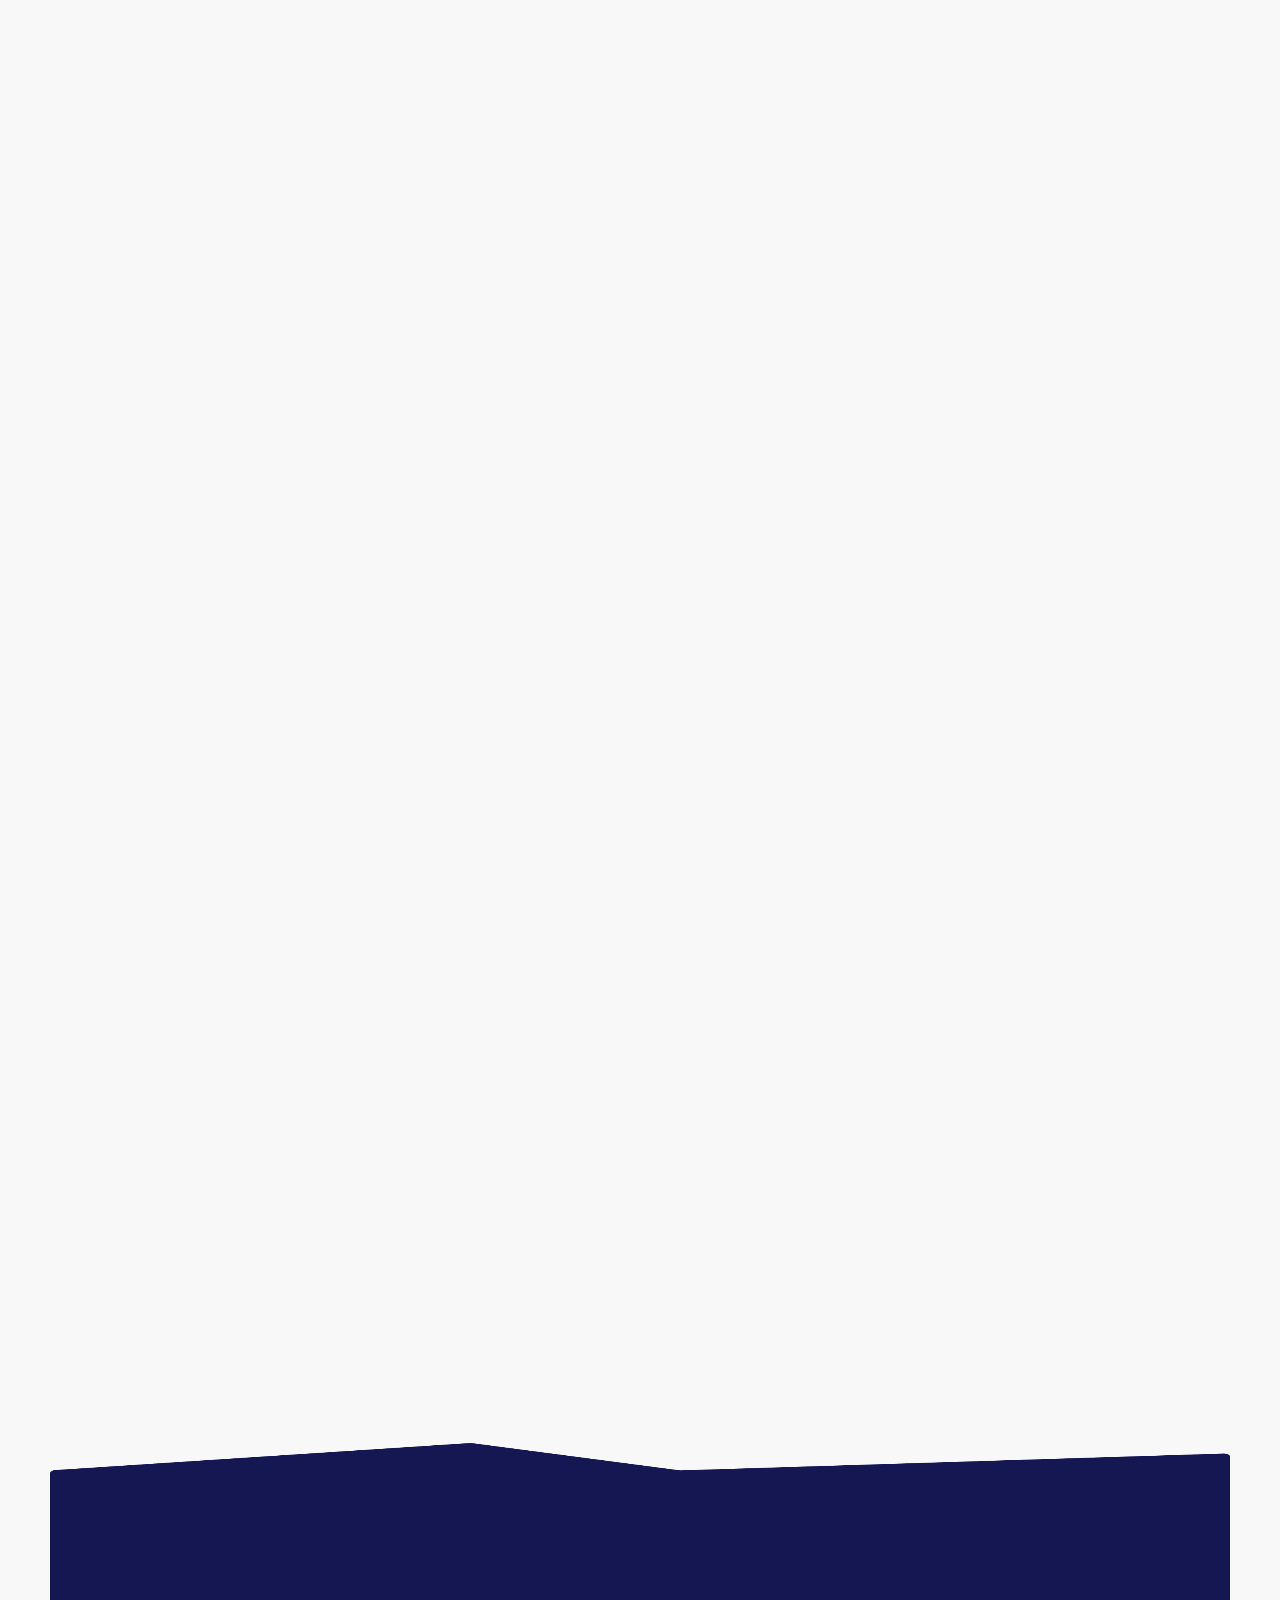
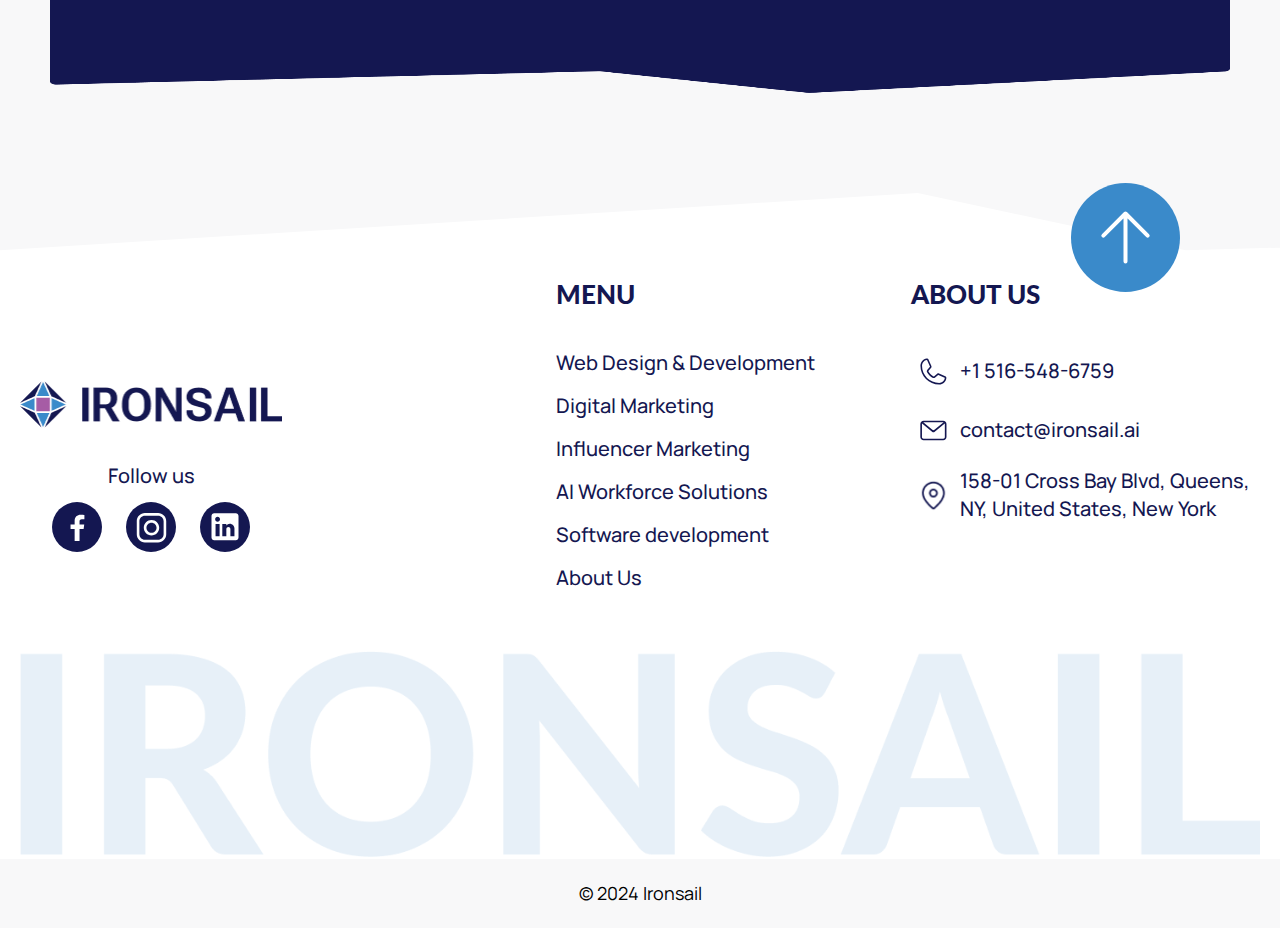
==== commit 8113d9eb: "add fixes" ====
--- a/about-us/index.html
+++ b/about-us/index.html
@@ -488,7 +488,7 @@
           <div class="footer_menu_links_wrapper">
             <p class="footer_menu_name">MENU</p>
             <div class="footer_menu_links">
-              <a href="../development" class="footer_menu_item_link">Website Design & Development</a>
+              <a href="../development" class="footer_menu_item_link">Web Design & Development</a>
               <a href="../digital-marketing" class="footer_menu_item_link">Digital Marketing</a>
               <a href="../influencer/" class="footer_menu_item_link">Influencer Marketing</a>
               <a href="../ai-solutions" class="footer_menu_item_link">AI Workforce Solutions</a>
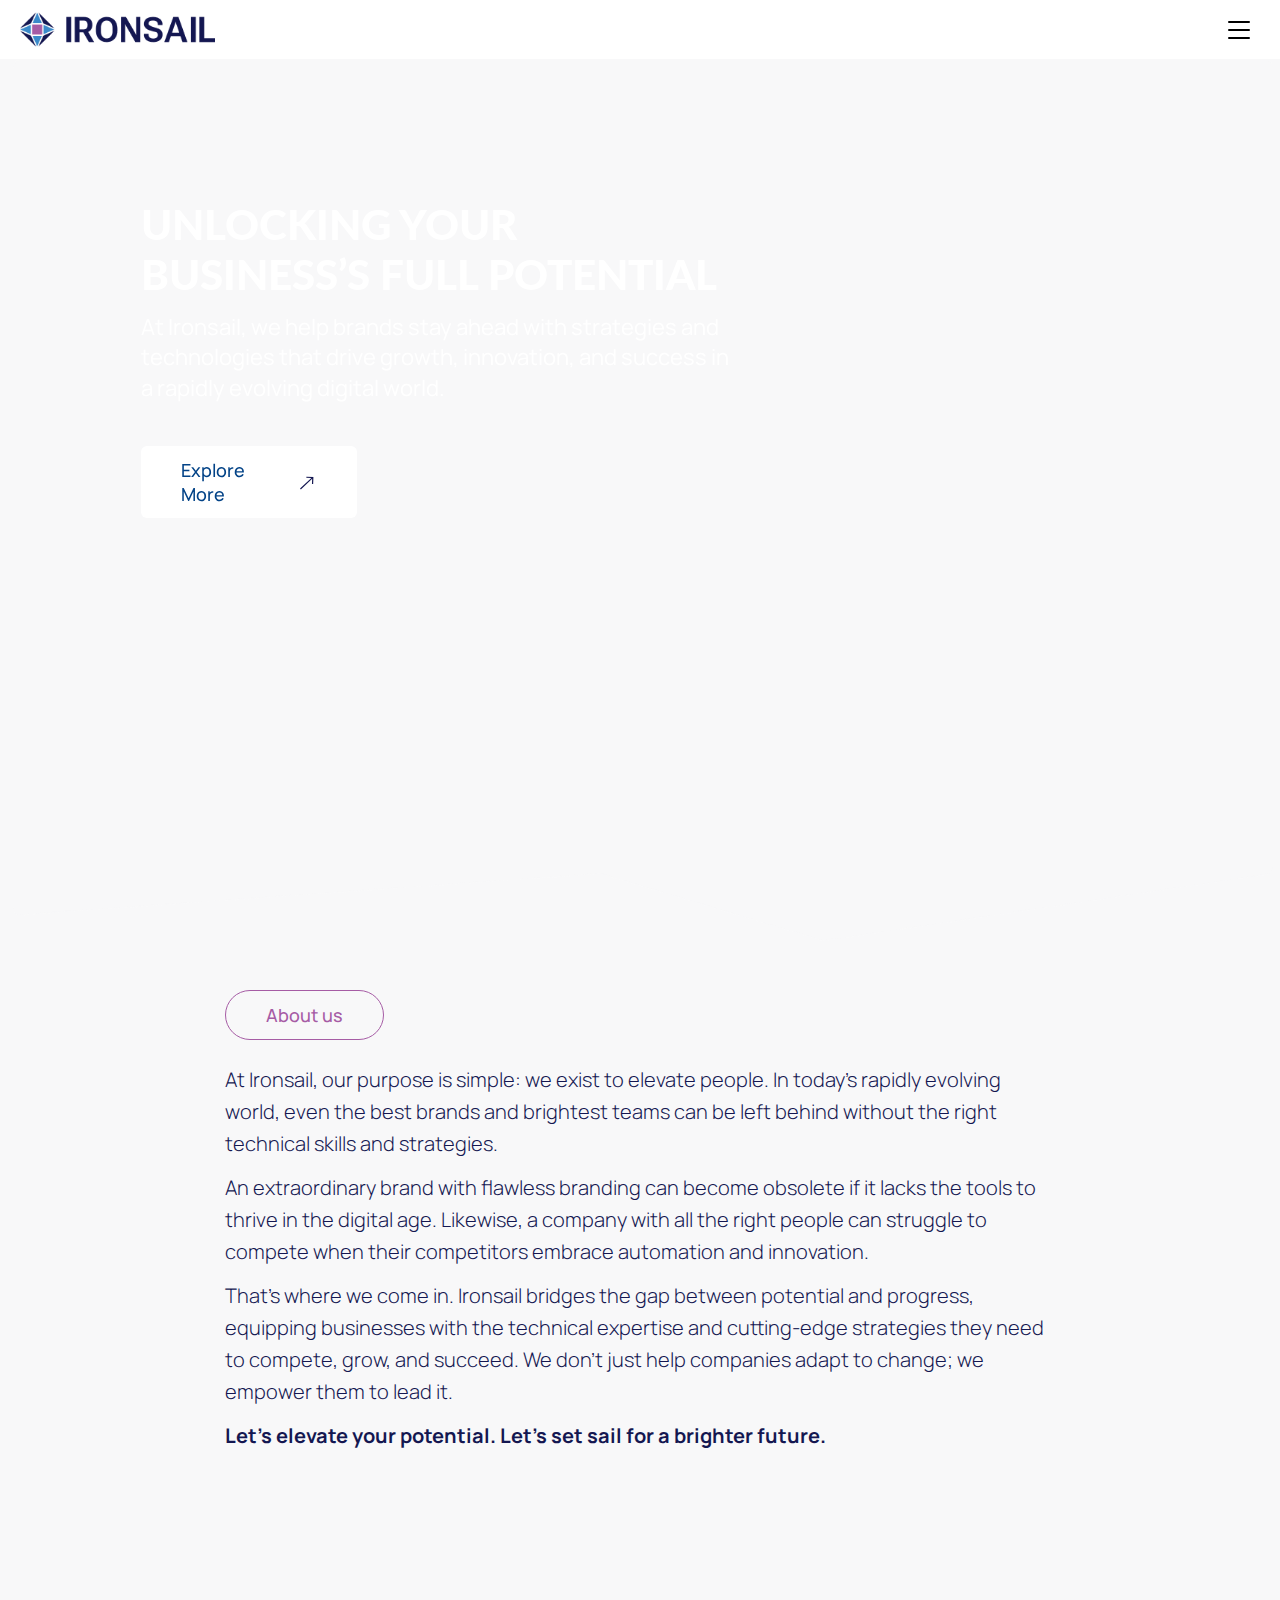
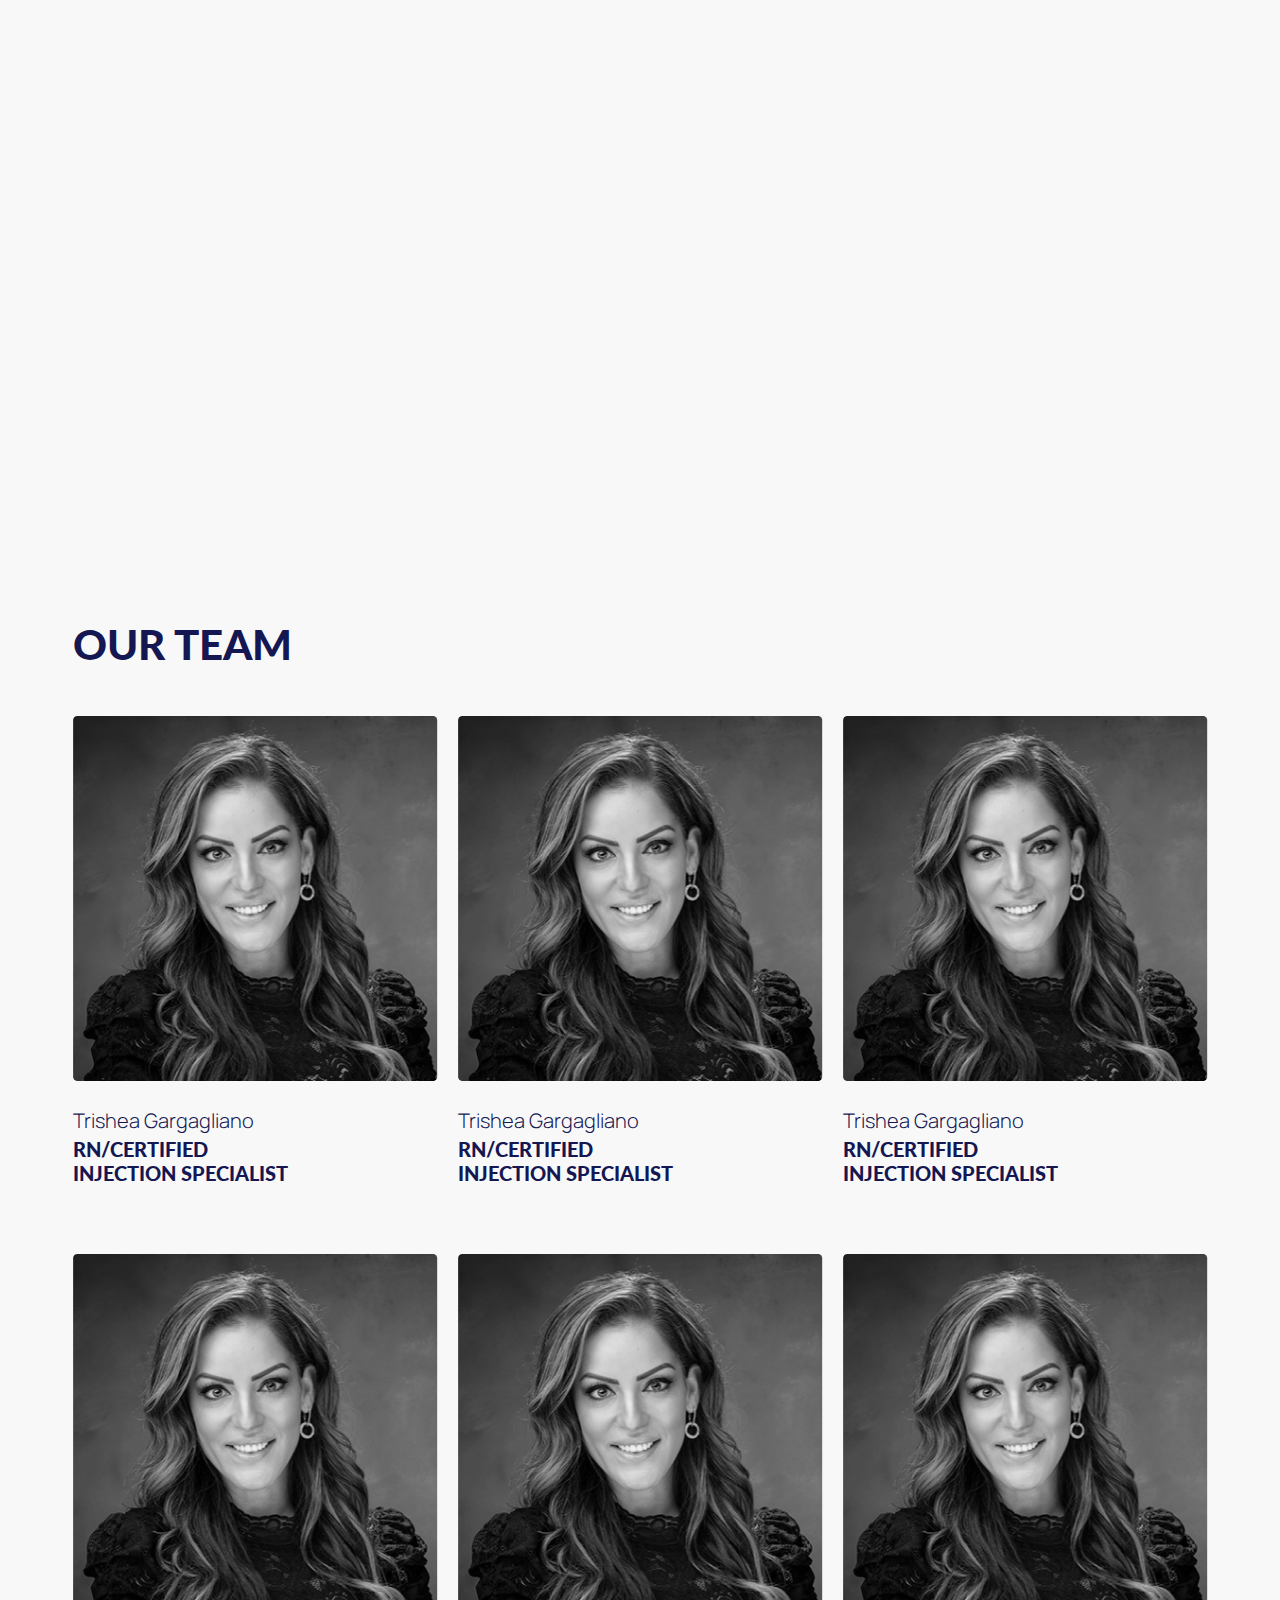
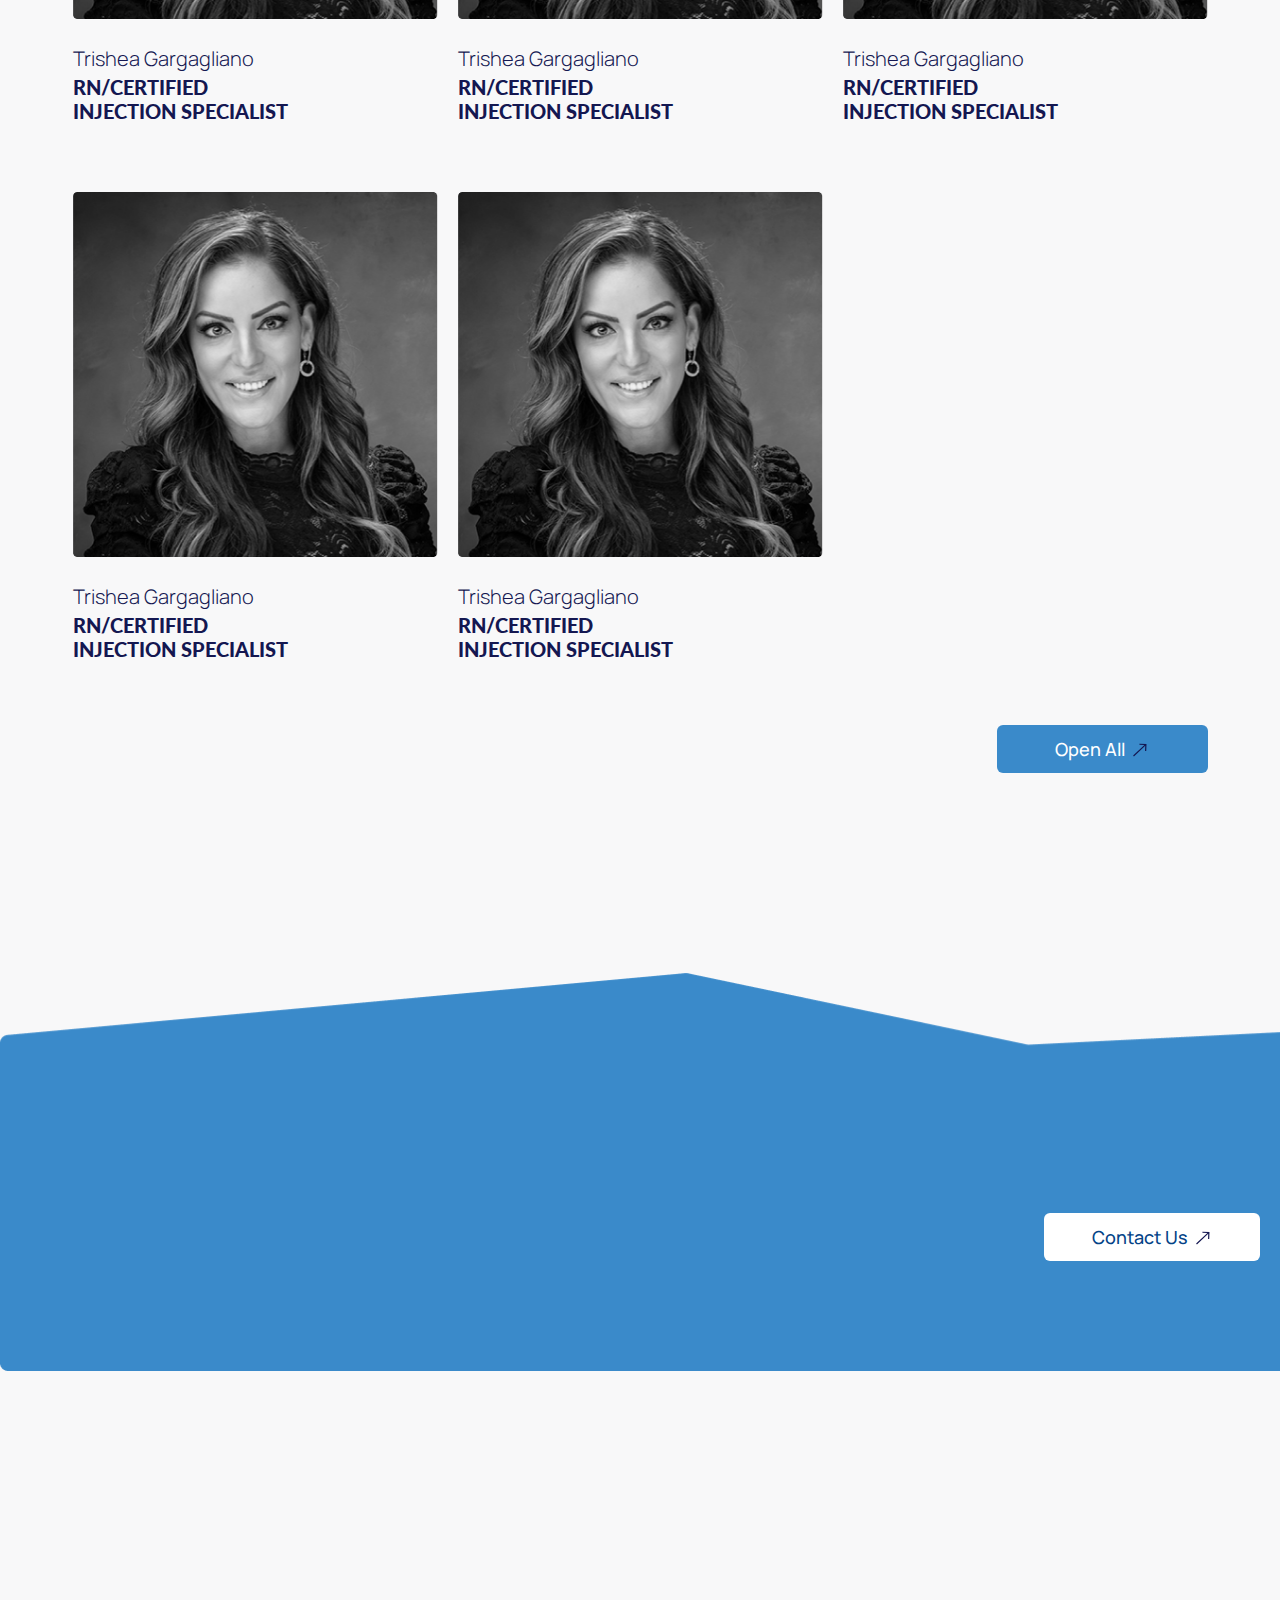
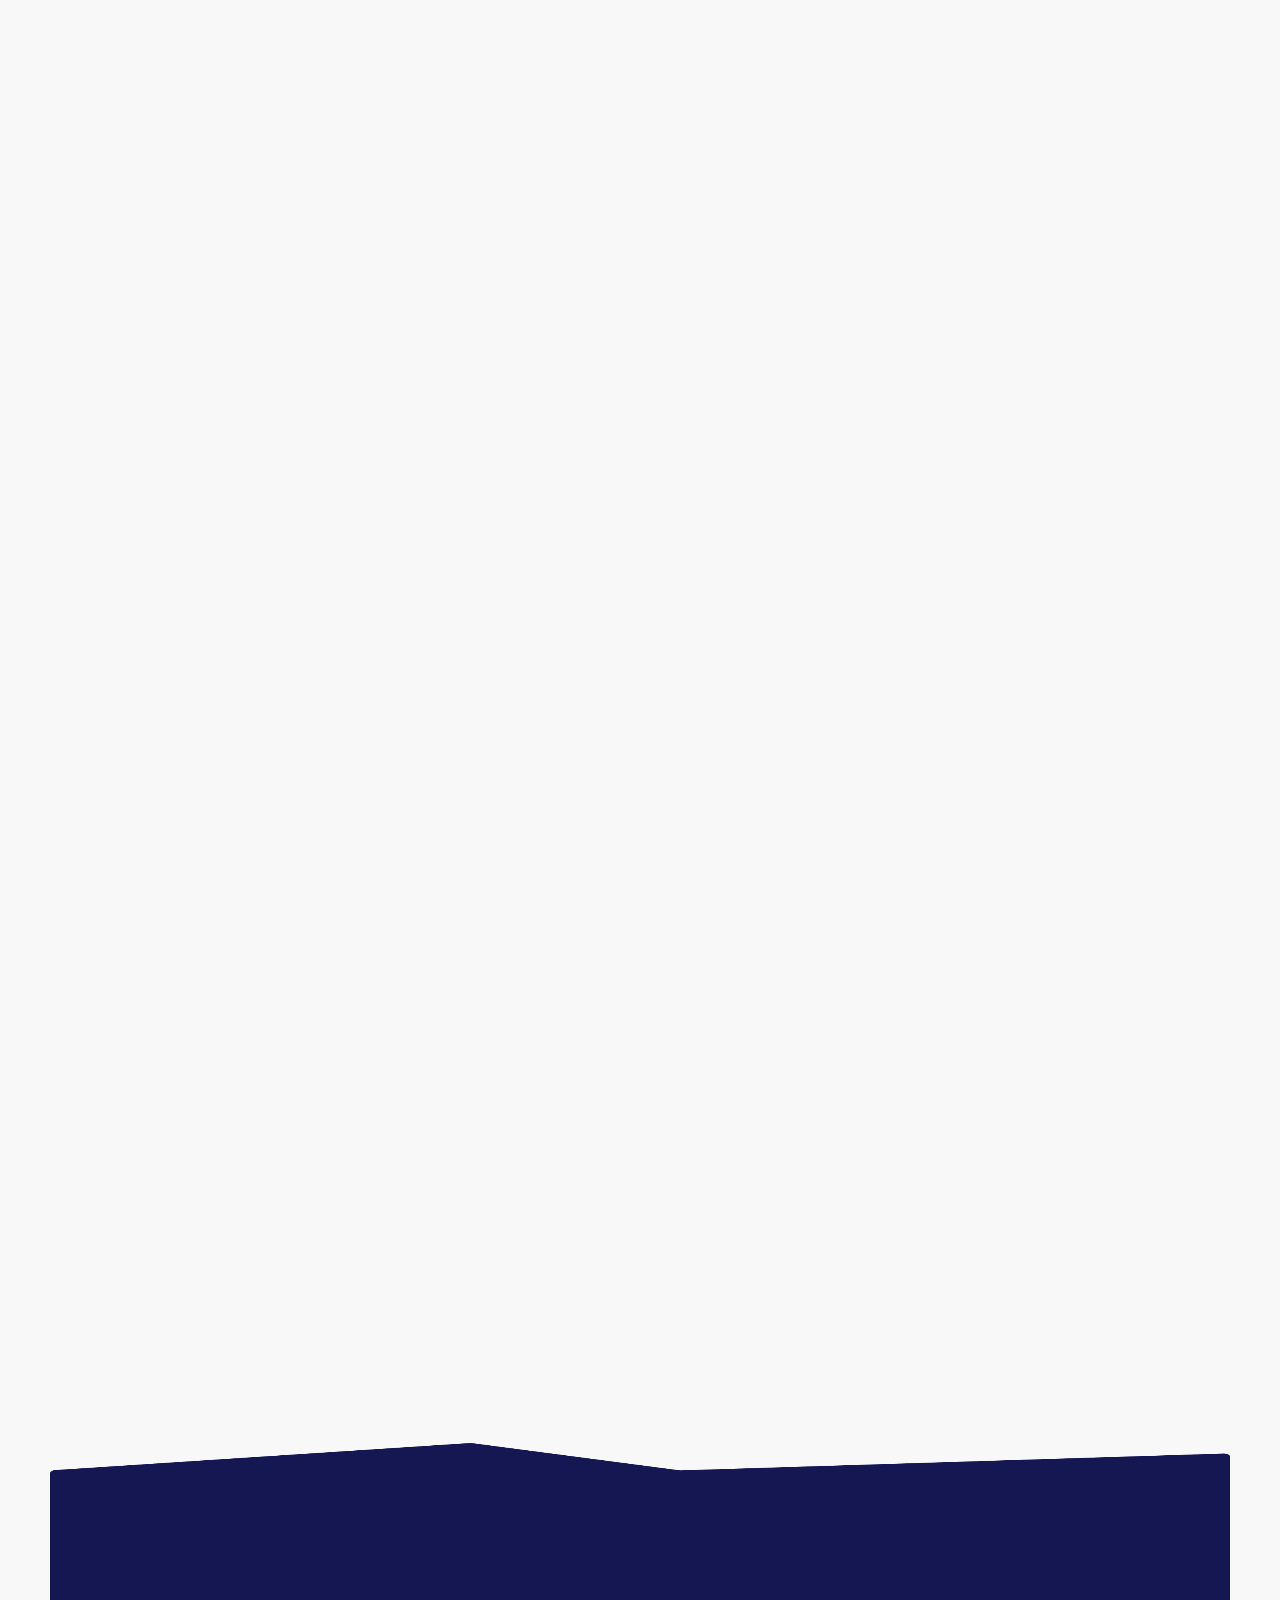
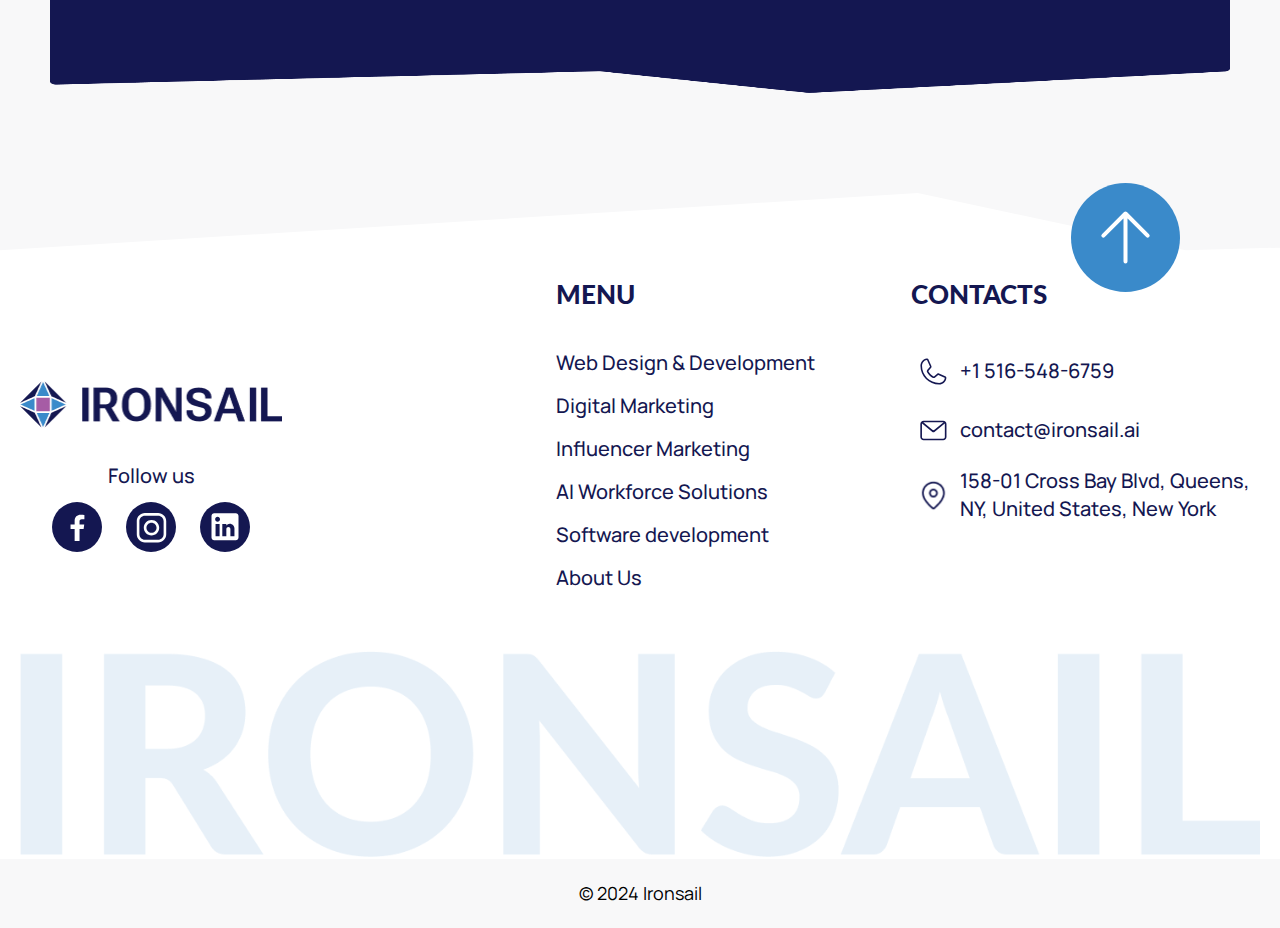
==== commit 76389388: "add fixes" ====
--- a/about-us/index.html
+++ b/about-us/index.html
@@ -497,7 +497,7 @@
             </div>
           </div>
           <div class="footer_menu_ctas">
-            <p class="footer_menu_name">ABOUT US</p>
+            <p class="footer_menu_name">Contacts</p>
 
             <div class="footer_menu_links">
               <a href="tel:+15165486759" class="icon_ph_wrap">
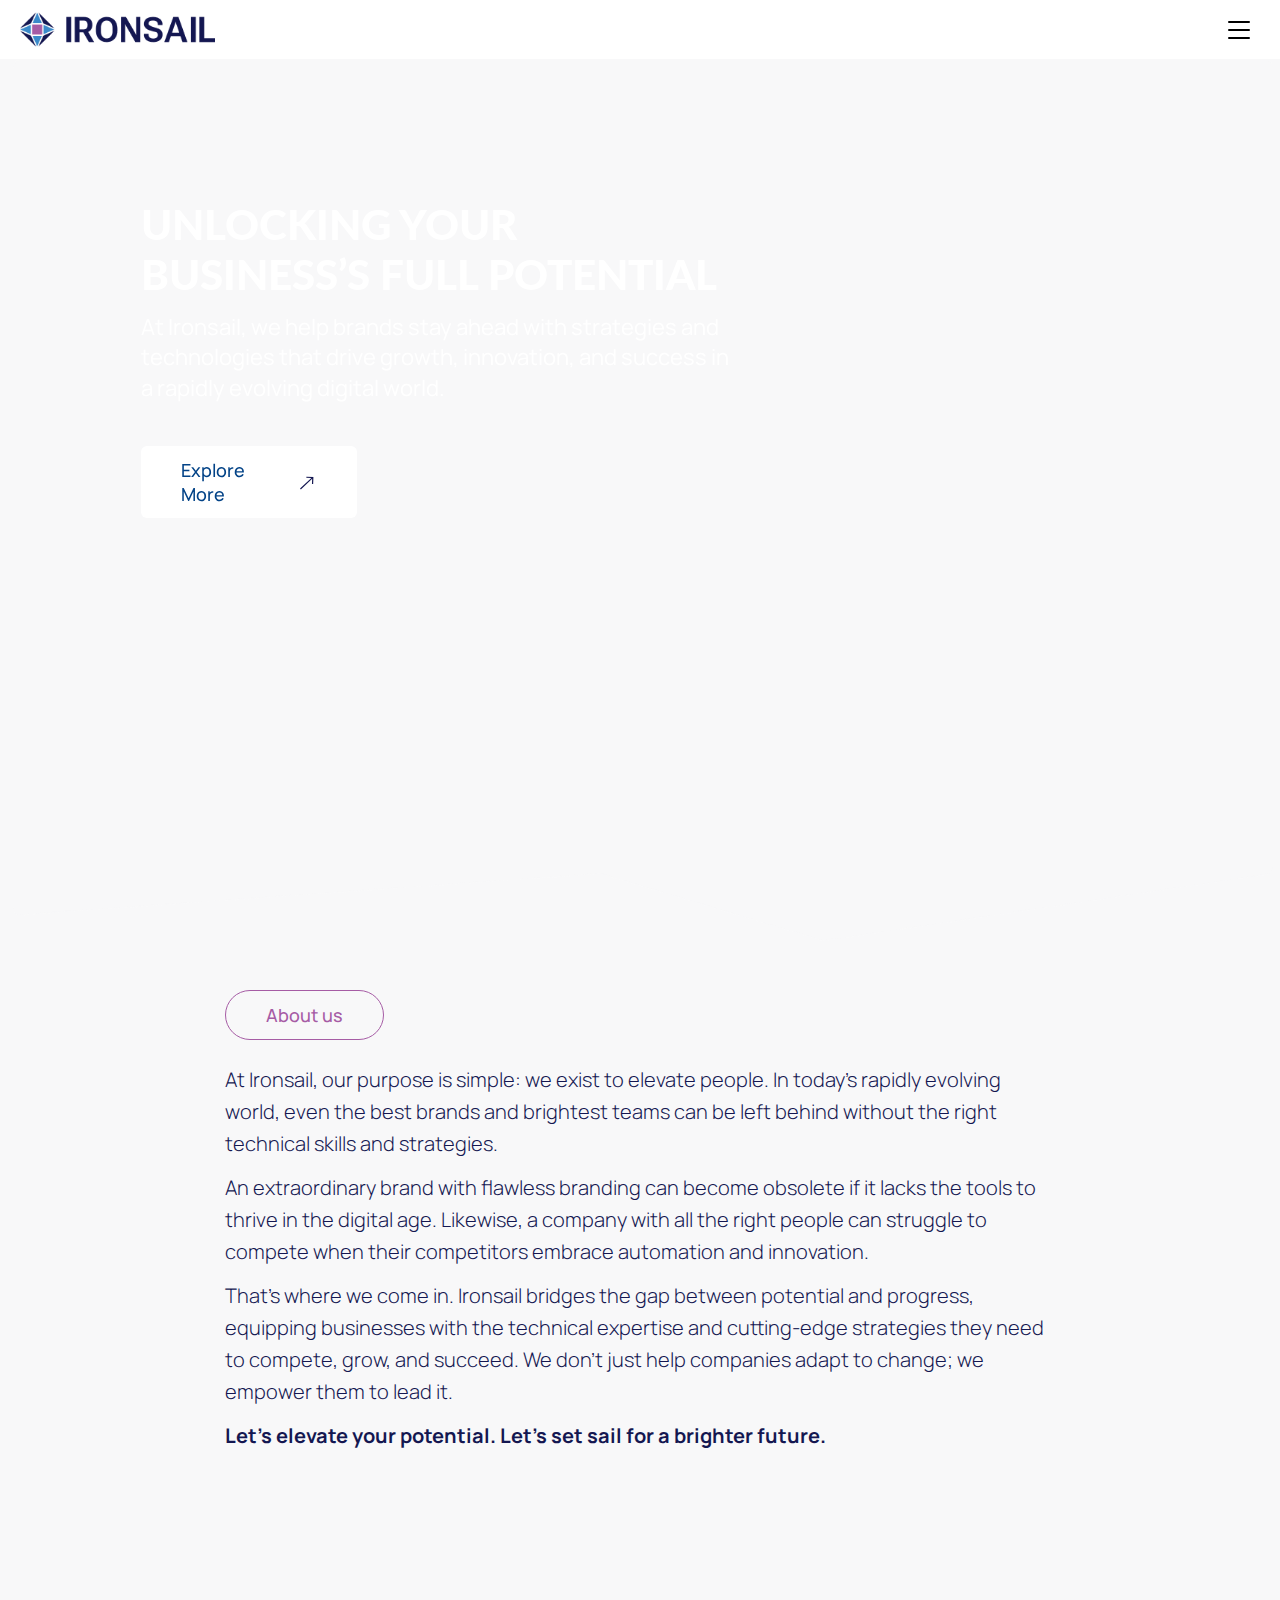
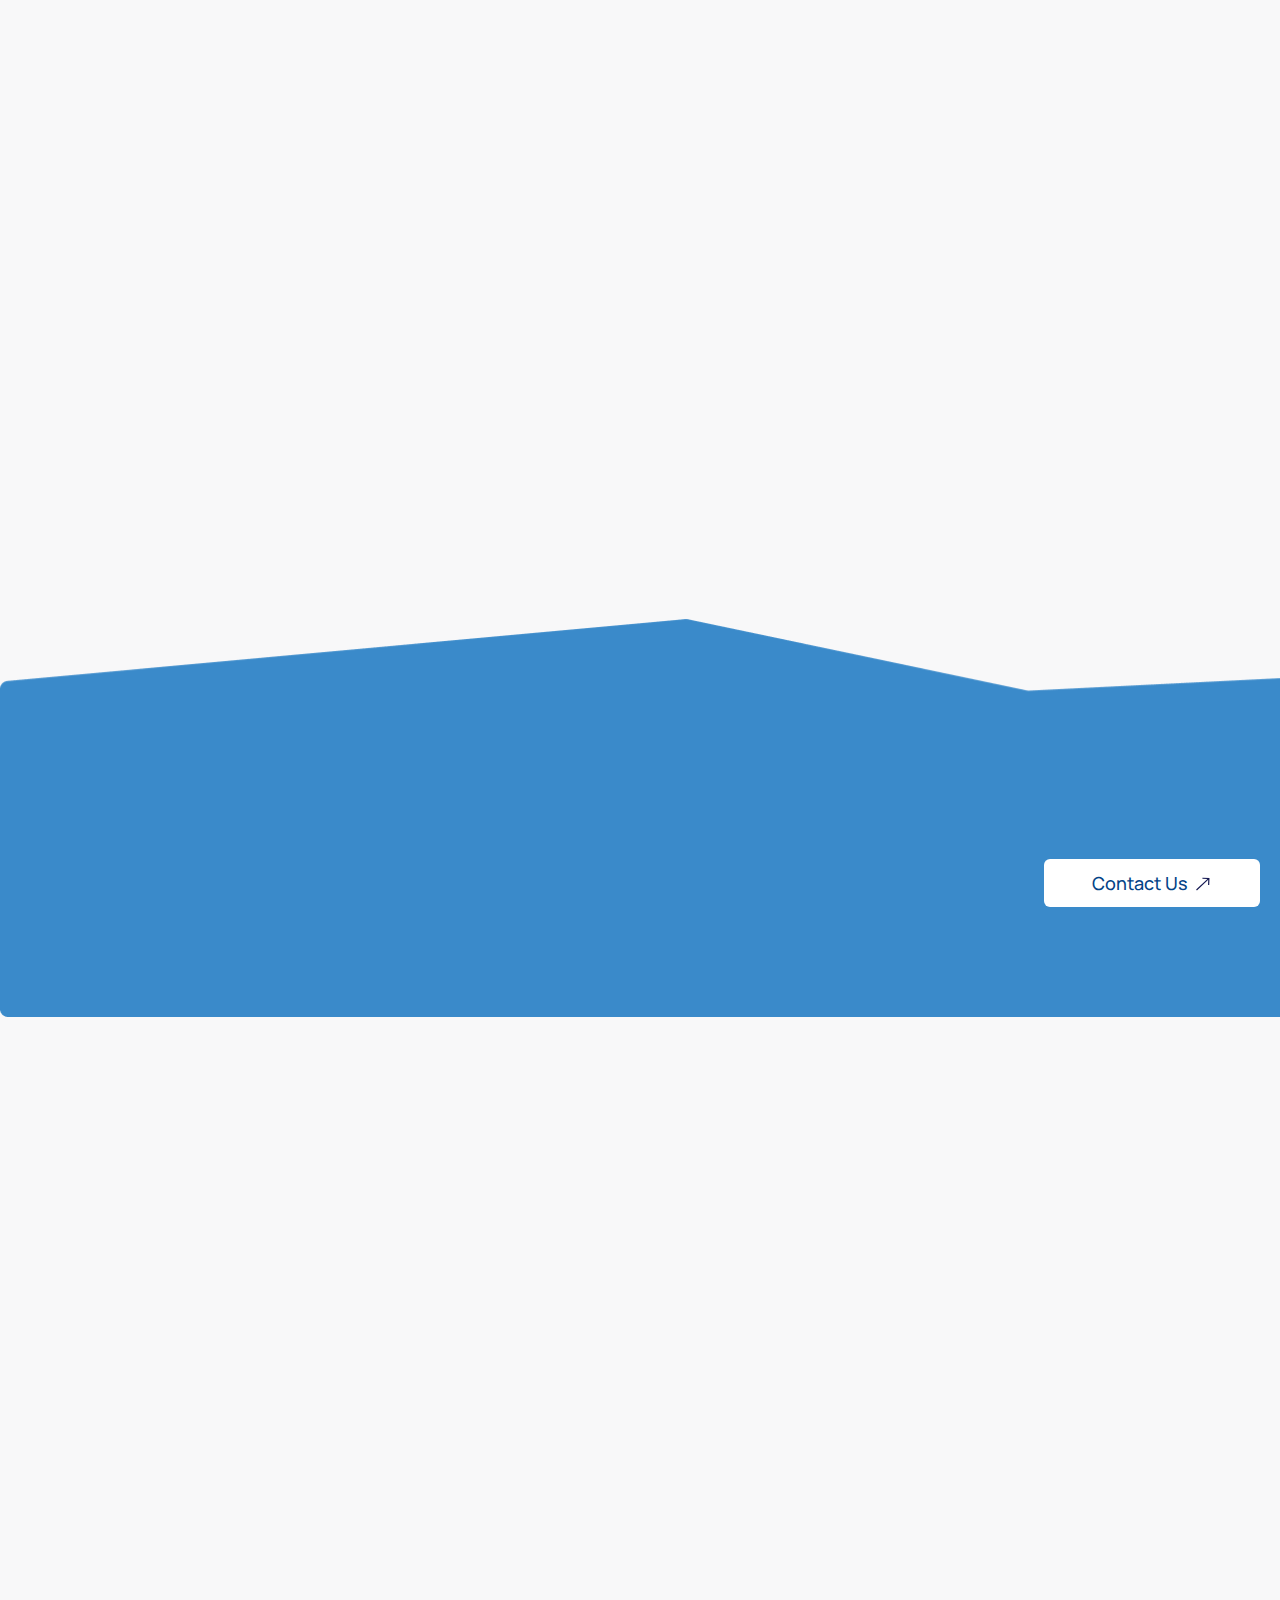
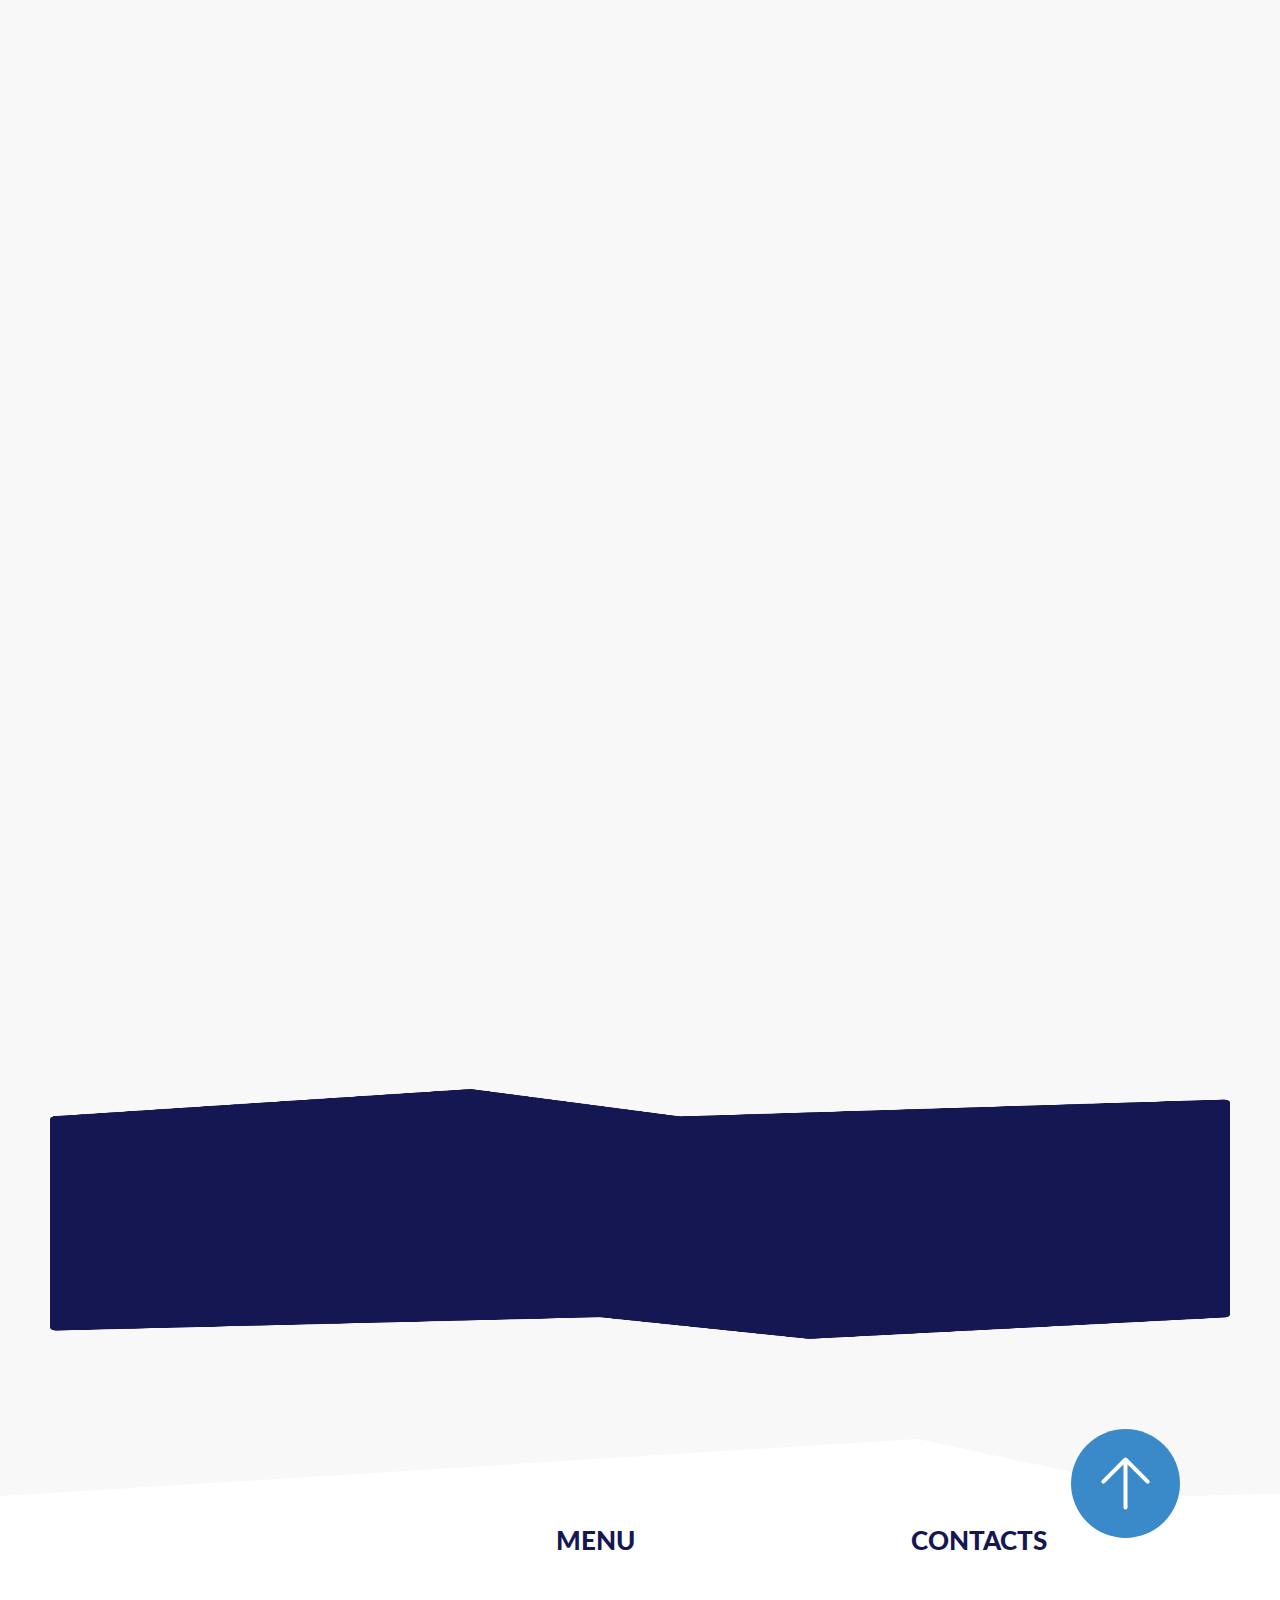
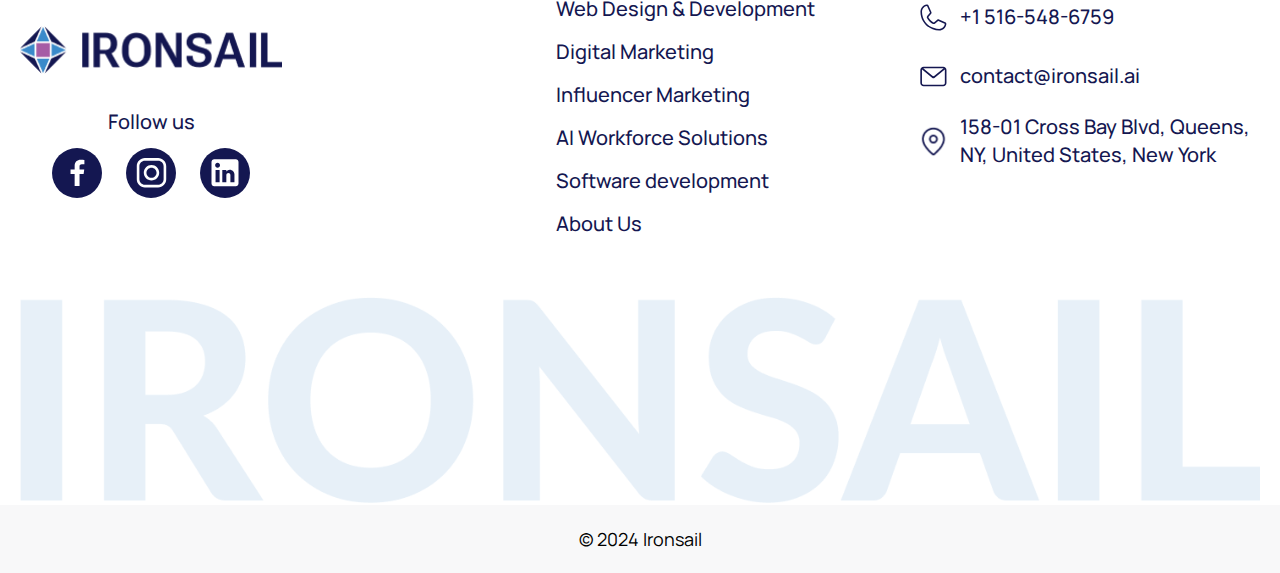
==== commit 986140f7: "add form" ====
--- a/about-us/index.html
+++ b/about-us/index.html
@@ -238,7 +238,7 @@
       </div>
     </div>
   </section>
-  <section class="dig-team" id="team">
+  <!-- <section class="dig-team" id="team">
     <div class="dig-team_title_mobile">
       <h2 class="dig-team_title_text">Our Team</h2>
     </div>
@@ -319,7 +319,7 @@
         </svg>
       </a>
     </div>
-  </section>
+  </section> -->
   <section class="as-cta">
     <div class="as-cta-wrapper">
       <div class="as-cta-texts" data-aos="fade-down">
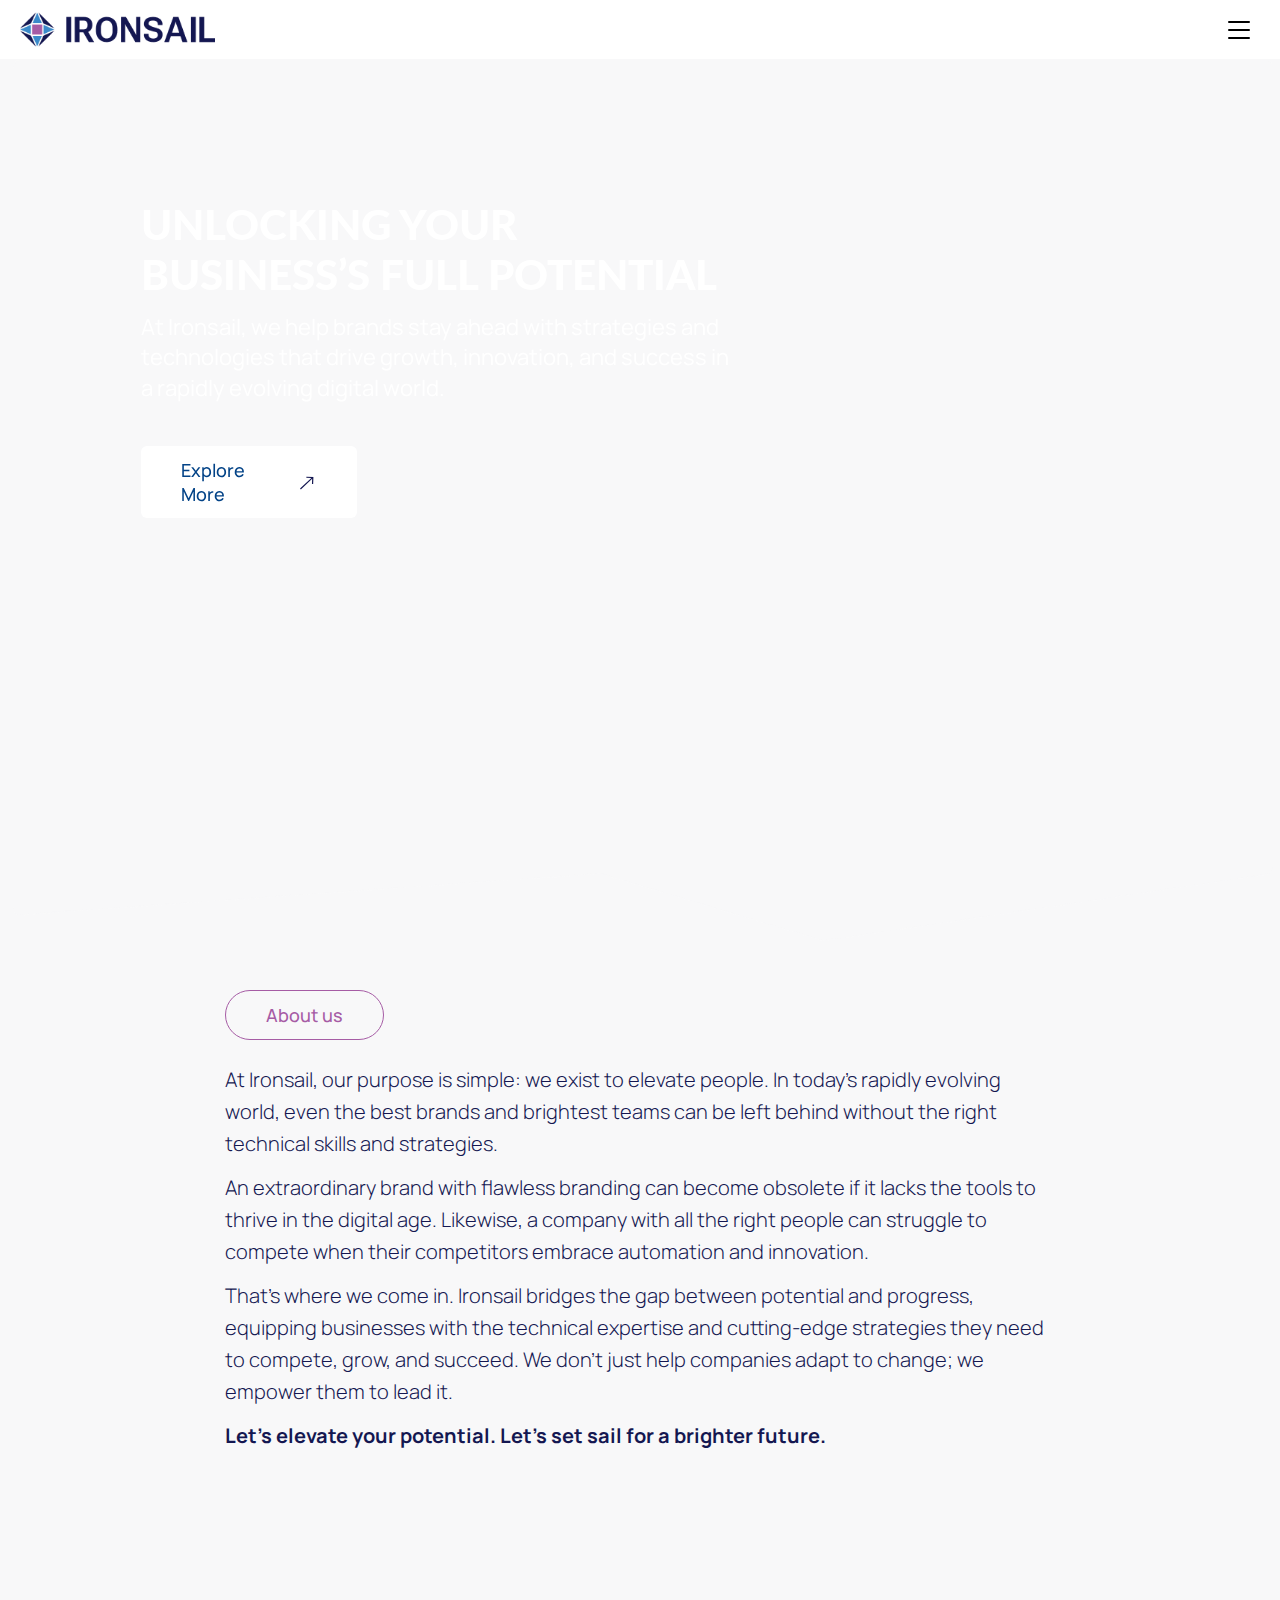
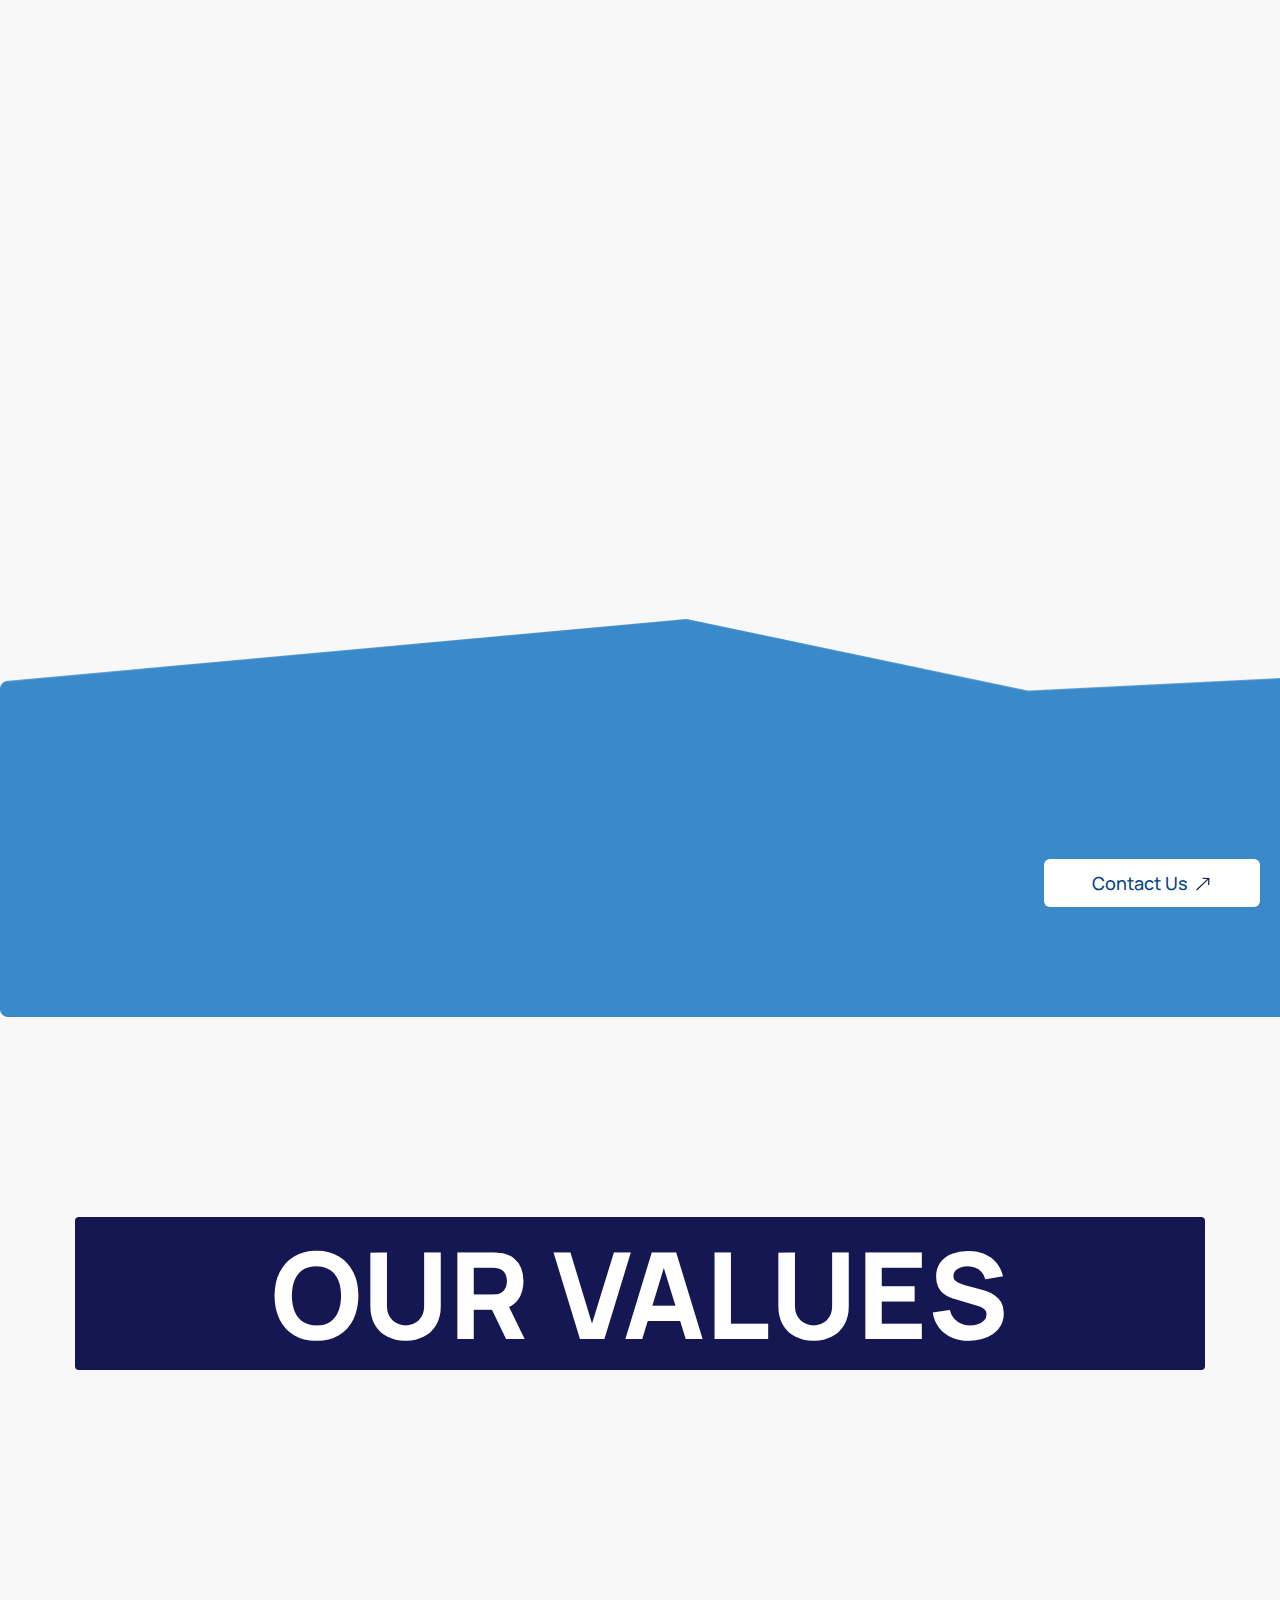
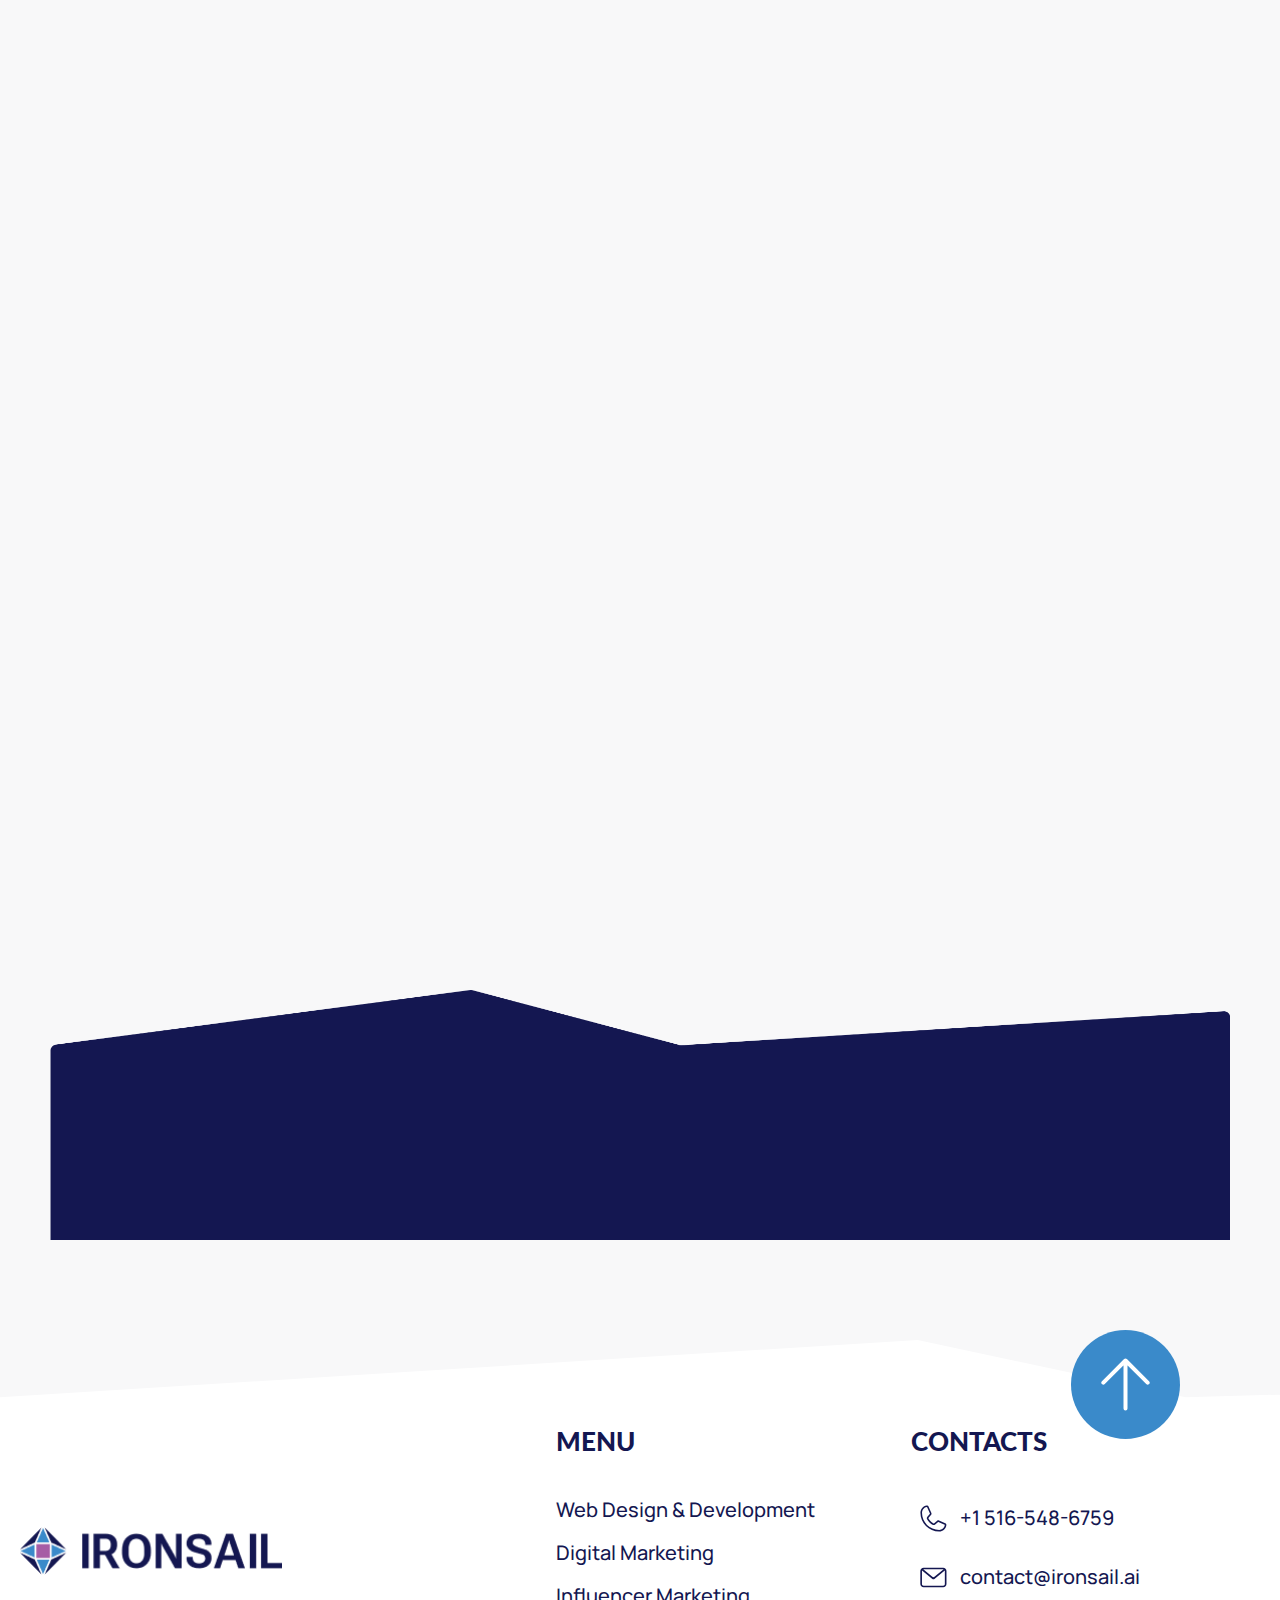
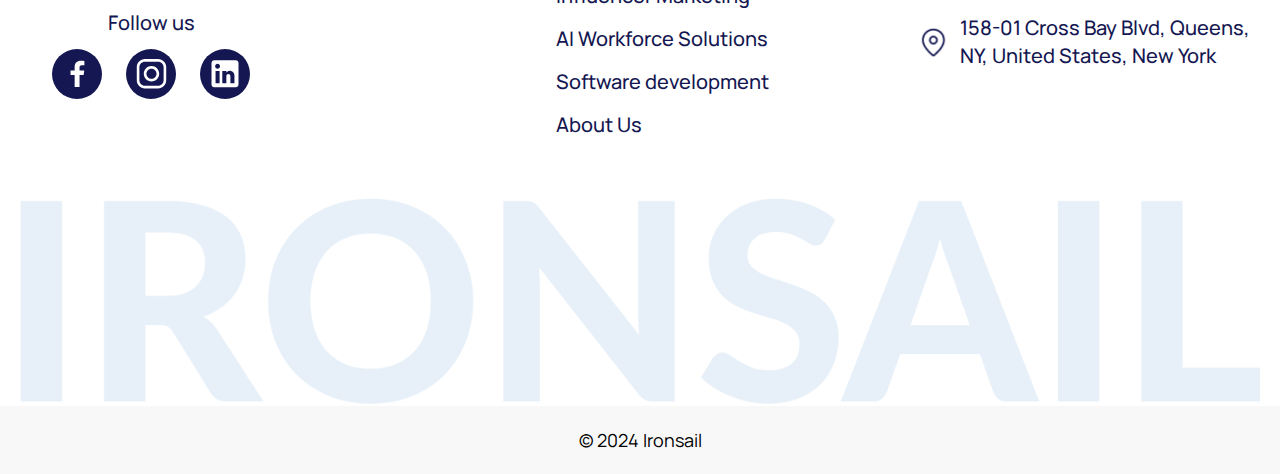
==== commit bd6fb15d: "add fixes" ====
--- a/about-us/index.html
+++ b/about-us/index.html
@@ -351,8 +351,9 @@
   </section>
   <section class="as-value" id="values">
     <div class="as-value_wrapper">
-      <img src="assets/img/values/left-text.png" alt="left banner" class="our-value-img-left" data-aos="fade-right" />
-      <img src="assets/img/values/top-text.png" alt="top banner" class="top-mobile-text-img" data-aos="fade-down" />
+      <aside class="as-value__sidebar">
+        <h2 class="as-value__sidebar-title">Our values</h2>
+      </aside>
       <div class="as-value-content">
         <div class="as-value-content_items_two" data-aos="fade-down">
           <div class="as-value-item-column">
